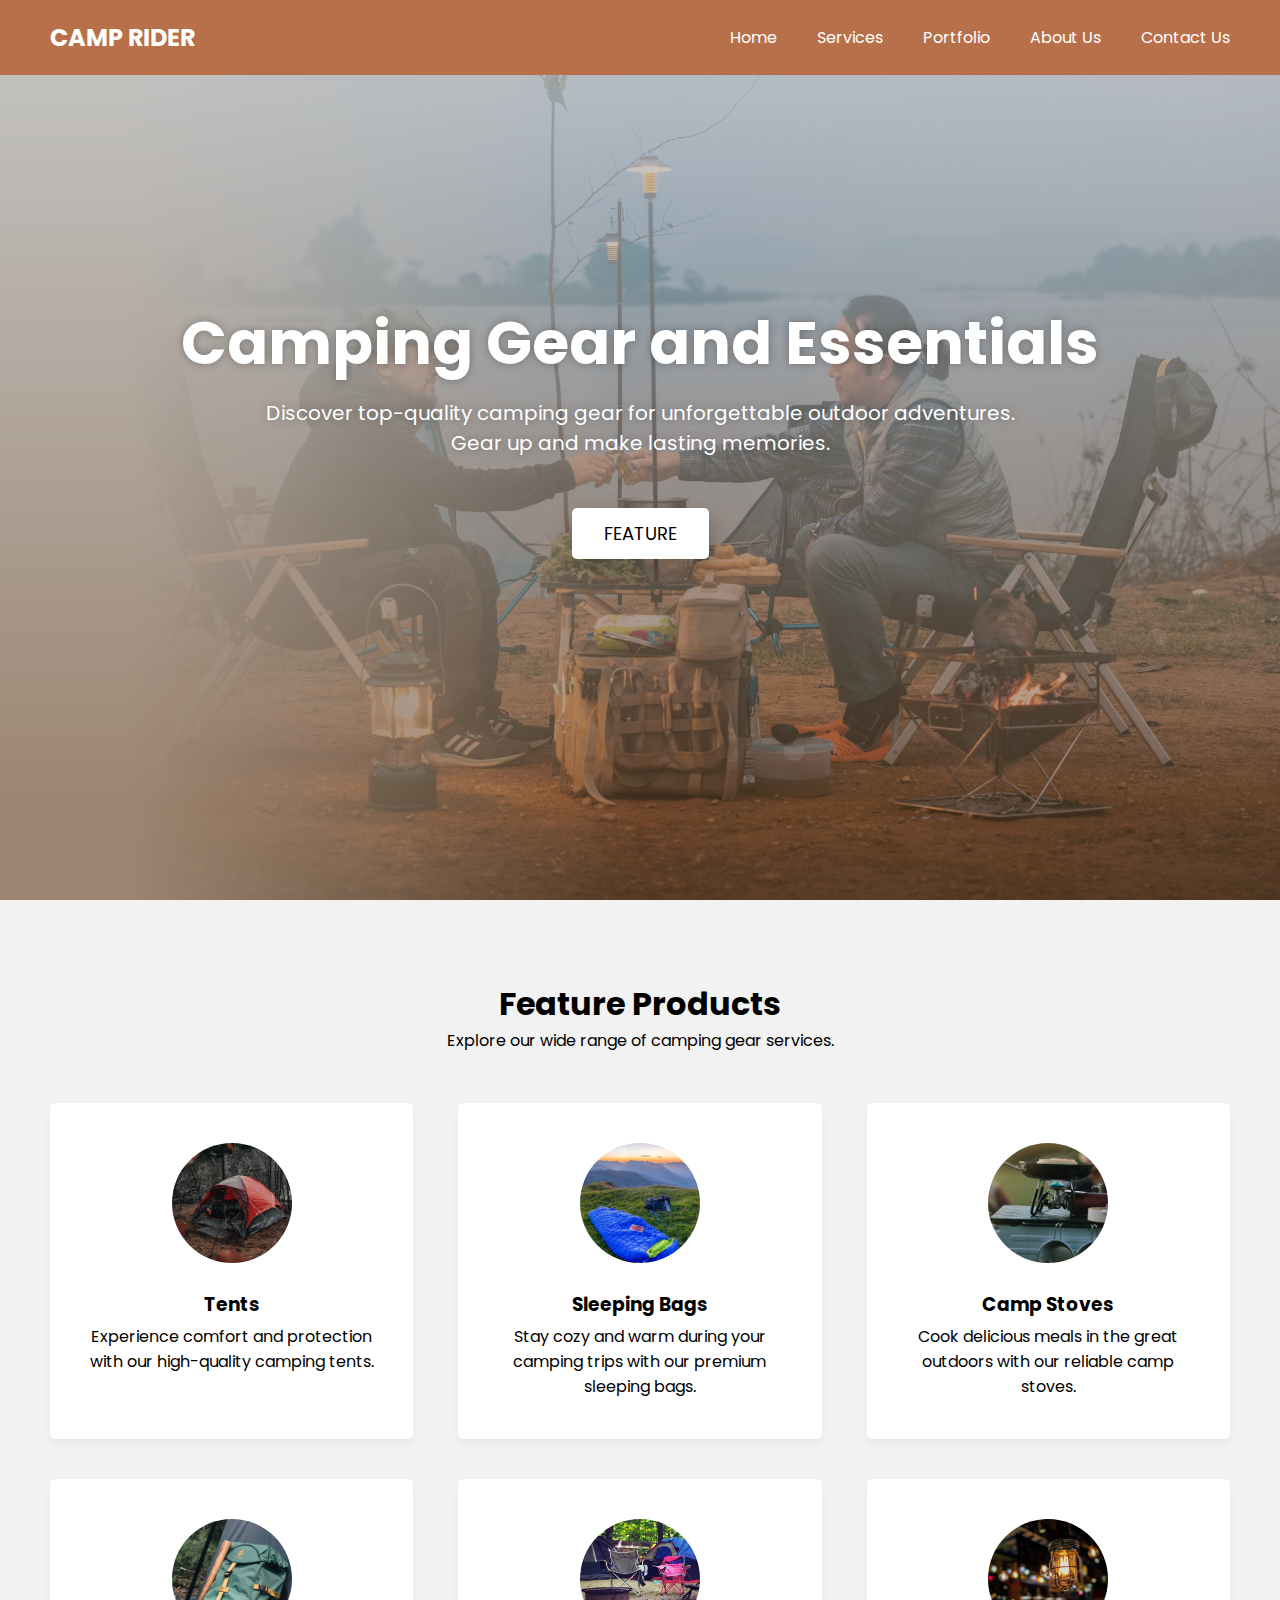
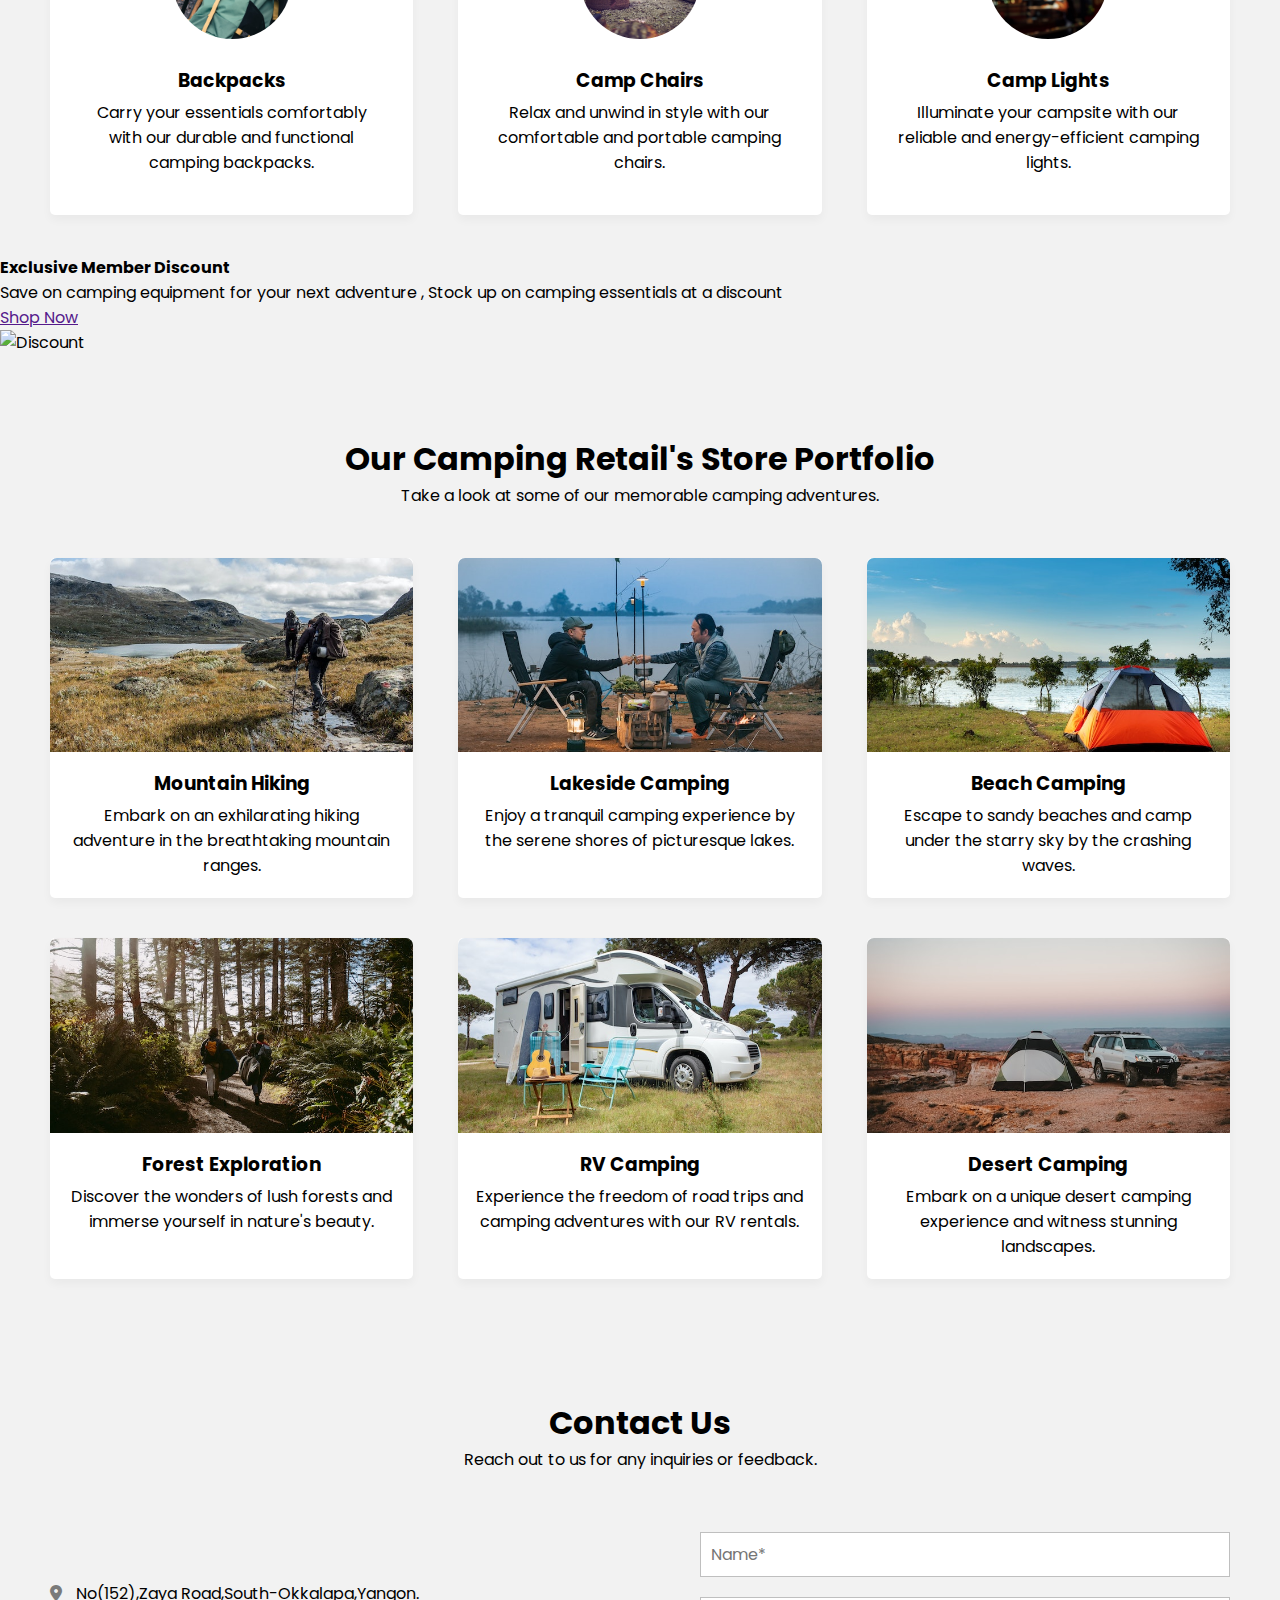
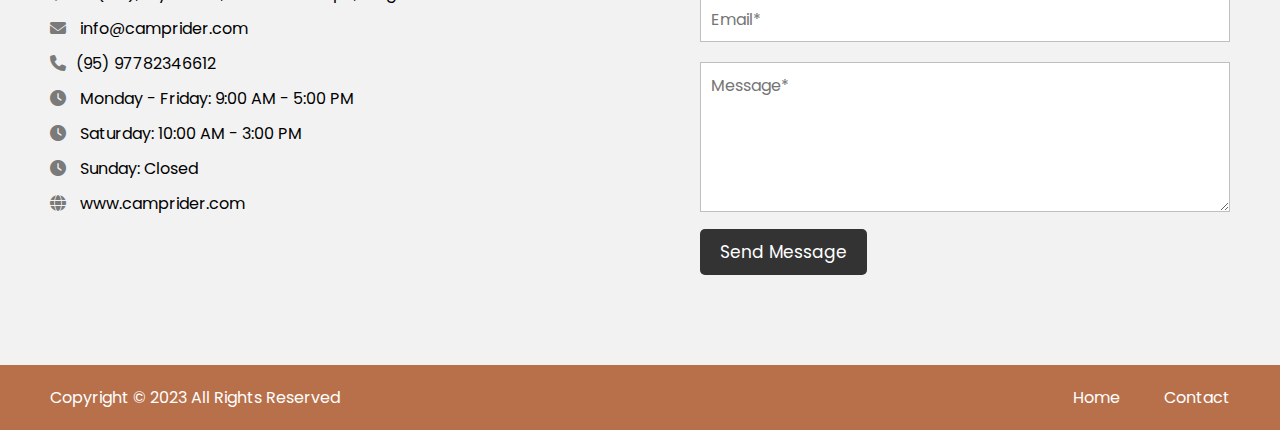
==== index.html @ f4d3d7ab "commit" ====
<!DOCTYPE html>
<html lang="en">
<head>
    <meta charset="UTF-8">
    <title>Camp Rider</title>
    <link rel="stylesheet" href="css/style.css">
    <link rel="stylesheet" href="https://cdnjs.cloudflare.com/ajax/libs/font-awesome/6.3.0/css/all.min.css">
</head>
<body>

<header>
    <nav class="navbar">
        <h2 class="logo"><a href="#">CAMP RIDER</a></h2>
        <input type="checkbox" id="menu-toggler">
        <label for="menu-toggler" id="hamburger-btn">
            <svg xmlns="http://www.w3.org/2000/svg" viewBox="0 0 24 24" fill="white" width="24px" height="24px">
                <path d="M0 0h24v24H0z" fill="none"/>
                <path d="M3 18h18v-2H3v2zm0-5h18V11H3v2zm0-7v2h18V6H3z"/>
            </svg>
        </label>
        <ul class="all-links">
            <li><a href="#home">Home</a></li>
            <li><a href="#services">Services</a></li>
            <li><a href="#portfolio">Portfolio</a></li>
            <li><a href="#about">About Us</a></li>
            <li><a href="#contact">Contact Us</a></li>
        </ul>
    </nav>
</header>

<section class="homepage" id="home">
    <div class="content">
        <div class="text">
            <h1>Camping Gear and Essentials</h1>
            <p>
                Discover top-quality camping gear for unforgettable outdoor adventures. <br> Gear up and make lasting memories.</p>
        </div>
        <a href="#services">Feature</a>
    </div>
</section>

<section class="services" id="services">
    <h2>Feature Products</h2>
    <p>Explore our wide range of camping gear services.</p>
    <ul class="cards">
        <li class="card">
            <img src="assets/tents.jpg" alt="img">
            <h3>Tents</h3>
            <p>Experience comfort and protection with our high-quality camping tents.</p>
        </li>
        <li class="card">
            <img src="assets/bags.jpg" alt="img">
            <h3>Sleeping Bags</h3>
            <p>Stay cozy and warm during your camping trips with our premium sleeping bags.</p>
        </li>
        <li class="card">
            <img src="assets/stoves.jpg" alt="img">
            <h3>Camp Stoves</h3>
            <p>Cook delicious meals in the great outdoors with our reliable camp stoves.</p>
        </li>
        <li class="card">
            <img src="assets/backpacks.jpg" alt="img">
            <h3>Backpacks</h3>
            <p>Carry your essentials comfortably with our durable and functional camping backpacks.</p>
        </li>
        <li class="card">
            <img src="assets/chair.jpg" alt="img">
            <h3>Camp Chairs</h3>
            <p>Relax and unwind in style with our comfortable and portable camping chairs.</p>
        </li>
        <li class="card">
            <img src="assets/light.jpg" alt="img">
            <h3>Camp Lights</h3>
            <p>Illuminate your campsite with our reliable and energy-efficient camping lights.</p>
        </li>
    </ul>
</section>

<div class="container com">
    <div class="component res-row">
        <div class="component-content col-lg-6">
            <h4>Exclusive <span class="greenhighlight">Member Discount</span> </h4>
            <p>Save on camping equipment for your next adventure , Stock up on camping essentials at a discount</p>
            <div>
                <a class="button-component-content" href="">Shop Now</a>
            </div>

        </div>
        <div class="img_component col-lg-6">
            <img src="#" alt="Discount">
        </div>
    </div>
</div>


<section class="portfolio" id="portfolio">
    <h2>Our Camping Retail's Store Portfolio</h2>
    <p>Take a look at some of our memorable camping adventures.</p>
    <ul class="cards">
        <li class="card">
            <img src="assets/camping-1.jpg" alt="img">
            <h3>Mountain Hiking</h3>
            <p>Embark on an exhilarating hiking adventure in the breathtaking mountain ranges.</p>
        </li>
        <li class="card">
            <img src="assets/camping-2.jpg" alt="img">
            <h3>Lakeside Camping</h3>
            <p>Enjoy a tranquil camping experience by the serene shores of picturesque lakes.</p>
        </li>
        <li class="card">
            <img src="assets/camping-3.jpg" alt="img">
            <h3>Beach Camping</h3>
            <p>Escape to sandy beaches and camp under the starry sky by the crashing waves.</p>
        </li>
        <li class="card">
            <img src="assets/camping-4.jpg" alt="img">
            <h3>Forest Exploration</h3>
            <p>Discover the wonders of lush forests and immerse yourself in nature's beauty.</p>
        </li>
        <li class="card">
            <img src="assets/camping-5.jpg" alt="img">
            <h3>RV Camping</h3>
            <p>Experience the freedom of road trips and camping adventures with our RV rentals.</p>
        </li>
        <li class="card">
            <img src="assets/camping-6.jpg" alt="img">
            <h3>Desert Camping</h3>
            <p>Embark on a unique desert camping experience and witness stunning landscapes.</p>
        </li>
    </ul>
</section>



<section class="contact" id="contact">
    <h2>Contact Us</h2>
    <p>Reach out to us for any inquiries or feedback.</p>
    <div class="row">
        <div class="col information">
            <div class="contact-details">
                <p><i class="fas fa-map-marker-alt"></i> No(152),Zaya Road,South-Okkalapa,Yangon.</p>
                <p><i class="fas fa-envelope"></i> info@camprider.com</p>
                <p><i class="fas fa-phone"></i>(95) 97782346612</p>
                <p><i class="fas fa-clock"></i> Monday - Friday: 9:00 AM - 5:00 PM</p>
                <p><i class="fas fa-clock"></i> Saturday: 10:00 AM - 3:00 PM</p>
                <p><i class="fas fa-clock"></i> Sunday: Closed</p>
                <p><i class="fas fa-globe"></i> www.camprider.com</p>
            </div>
        </div>
        <div class="col form">
            <form>
                <input type="text" placeholder="Name*" required>
                <input type="email" placeholder="Email*" required>
                <textarea placeholder="Message*" required></textarea>
                <button id="submit" type="submit">Send Message</button>
            </form>
        </div>
    </div>
</section>

<footer>
    <div>
        <span>Copyright © 2023 All Rights Reserved</span>
        <span class="link">
            <a href="#">Home</a>
            <a href="#contact">Contact</a>
        </span>
    </div>
</footer>

</body>
</html>
---- css/style.css ----
@import url("https://fonts.googleapis.com/css2?family=Poppins:wght@200;300;400;500;600;700&display=swap");

* {
    margin: 0;
    padding: 0;
    box-sizing: border-box;
    font-family: "Poppins", sans-serif;
}

html {
    scroll-behavior: smooth;
}

body {
    background: #f2f2f2;
}

header {
    position: fixed;
    top: 0;
    left: 0;
    z-index: 5;
    width: 100%;
    display: flex;
    justify-content: center;
    background: #B8704A;
}

.navbar {
    display: flex;
    padding: 0 10px;
    max-width: 1200px;
    width: 100%;
    align-items: center;
    justify-content: space-between;
}

.navbar input#menu-toggler {
    display: none;
}

.navbar #hamburger-btn {
    cursor: pointer;
    display: none;
}

.navbar .all-links {
    display: flex;
    align-items: center;
}

.navbar .all-links li {
    position: relative;
    list-style: none;
}

.navbar .logo a {
    display: flex;
    align-items: center;
    margin-left: 0;
}

header a, footer a {
    margin-left: 40px;
    text-decoration: none;
    color: rgb(255, 255, 255);
    height: 100%;
    padding: 20px 0;
    display: inline-block;
}

header a:hover, footer a:hover {
    color: rgb(255, 255, 255);
}

.homepage {
    height: 100vh;
    width: 100%;
    position: relative;
    background-image:
            linear-gradient(to bottom, rgba(255, 255, 255, 0.7) 10%, rgba(175, 109, 60, 0.4) 90%),
            linear-gradient(to left, rgba(255, 255, 255, 0) 50%,  rgb(209, 205, 196) 90%),
            url('/assets/home-bg.jpg');
    background-size: cover;
    background-position: center;
    animation: clipPath 4s forwards;
    transition: all 1s ease-in;
}

.homepage::before {
    content: "";
    position: absolute;
    left: 0;
    top: 0;
    height: 100%;
    width: 100%;
    background: rgba(0, 0, 0, 0.2);
}

.homepage .content {
    display: flex;
    height: 85%;
    z-index: 3;
    align-items: center;
    justify-content: center;
    flex-direction: column;
}

.homepage .content h1 {
    font-size: 60px;
    font-weight: 700;
    margin-bottom: 10px;
}

.homepage .content .text {
    margin-bottom: 50px;
    color: #fff;
    font-size: 20px;
    text-align: center;
    text-shadow: 0px 0px 10px rgba(0, 0, 0, 0.3);
}

.content a {
    color: #000;
    display: block;
    text-transform: uppercase;
    font-size: 18px;
    margin: 0 10px;
    padding: 10px 30px;
    border-radius: 5px;
    background: #fff;
    border: 2px solid #fff;
    transition: 0.4s ease;
    box-shadow: 0 10px 20px rgba(0, 0, 0, 0.3);
    text-decoration: none;
}

.content a:hover {
    color: #fff;
    background: rgba(255,255,255,0.3);
}


.newArrival{
    background: #ffffff;
    padding: 50px 0;
    border-top: 30px solid #B8704A;
    border-bottom: 30px solid #B8704A;
}


section {
    display: flex;
    align-items: center;
    flex-direction: column;
    padding: 80px 0 0;
}

section h2 {
    font-size: 2rem;
}

section > p {
    text-align: center;
}

section .cards {
    display: flex;
    flex-wrap: wrap;
    max-width: 1200px;
    margin-top: 50px;
    padding: 0 10px;
    justify-content: space-between;
}



section .cards .card {
    background: #fff;
    padding: 40px 15px;
    list-style: none;
    border-radius: 5px;
    box-shadow: 0px 5px 10px rgba(0, 0, 0, 0.04);
    margin-bottom: 40px;
    width: calc(100% / 3 - 30px);
    text-align: center;
}

.portfolio .cards .card {
    padding: 0 0 20px;
}

.services .card img {
    width: 120px;
    height: 120px;
    margin-bottom: 20px;
    border-radius: 100%;
    object-fit: cover;
}

.portfolio .card img {
    width: 100%;
    padding-bottom: 10px;
    aspect-ratio: 16 / 9;
    object-fit: cover;
    border-radius: 7px;
}

.cards .card p {
    padding: 0 15px;
    margin-top: 5px;
}

.about .row {
    padding: 0 10px;
}

.contact .row {
    margin: 60px 0 90px;
    display: flex;
    max-width: 1200px;
    width: 100%;
    align-items: center;
    justify-content: space-between;
}

.contact .row .col {
    padding: 0 10px;
    width: calc(100% / 2 - 50px);
}

.contact .col p {
    margin-bottom: 10px;
}

.contact .col p i {
    color: #7a7a7a;
    margin-right: 10px;
}

.contact form input {
    height: 45px;
    margin-bottom: 20px;
    padding: 10px;
    width: 100%;
    font-size: 16px;
    outline: none;
    border: 1px solid #bfbfbf;
}

.contact form textarea {
    padding: 10px;
    width: 100%;
    font-size: 16px;
    height: 150px;
    outline: none;
    resize: vertical;
    border: 1px solid #bfbfbf;
}

.contact form button {
    margin-top: 10px;
    padding: 10px 20px;
    font-size: 17px;
    color: #fff;
    border: none;
    cursor: pointer;
    border-radius: 5px;
    background: #333;
    transition: 0.2s ease;
}

.contact form button:hover {
    background: #525252;
}

footer {
    width: 100%;
    display: flex;
    justify-content: center;
    background: #B8704A;
    padding: 20px 0;
}

footer div {
    padding: 0 10px;
    max-width: 1200px;
    width: 100%;
    display: flex;
    justify-content: space-between;
}

footer span {
    color: #fff;
}

footer a {
    padding: 0;
}

@media screen and (max-width: 860px) {
    .navbar .all-links {
        position: fixed;
        left: -100%;
        width: 300px;
        display: block;
        height: 100vh;
        top: 75px;
        background: #333;
        transition: left 0.3s ease;
    }

    .navbar #menu-toggler:checked~.all-links {
        left: 0;
    }

    .navbar .all-links li {
        font-size: 18px;
    }

    .navbar #hamburger-btn {
        display: block;
    }

    section > p {
        text-align: center;
    }

    section .cards .card {
        width: calc(100% / 2 - 15px);
        margin-bottom: 30px;
    }

    .homepage .content h1 {
        font-size: 40px;
        font-weight: 700;
        margin-bottom: 10px;
    }

    .homepage .content .text {
        font-size: 17px;
    }

    .content a {
        font-size: 17px;
        padding: 9px 20px;
    }

    .contact .row {
        flex-direction: column;
    }

    .contact .row .col {
        width: 100%;
    }

    .contact .row .col:last-child {
        margin-top: 40px;
    }

    footer a {
        height: 0;
    }
}

@media screen and (max-width: 560px) {
    section .cards .card {
        width: 100%;
        margin-bottom: 30px;
    }
}
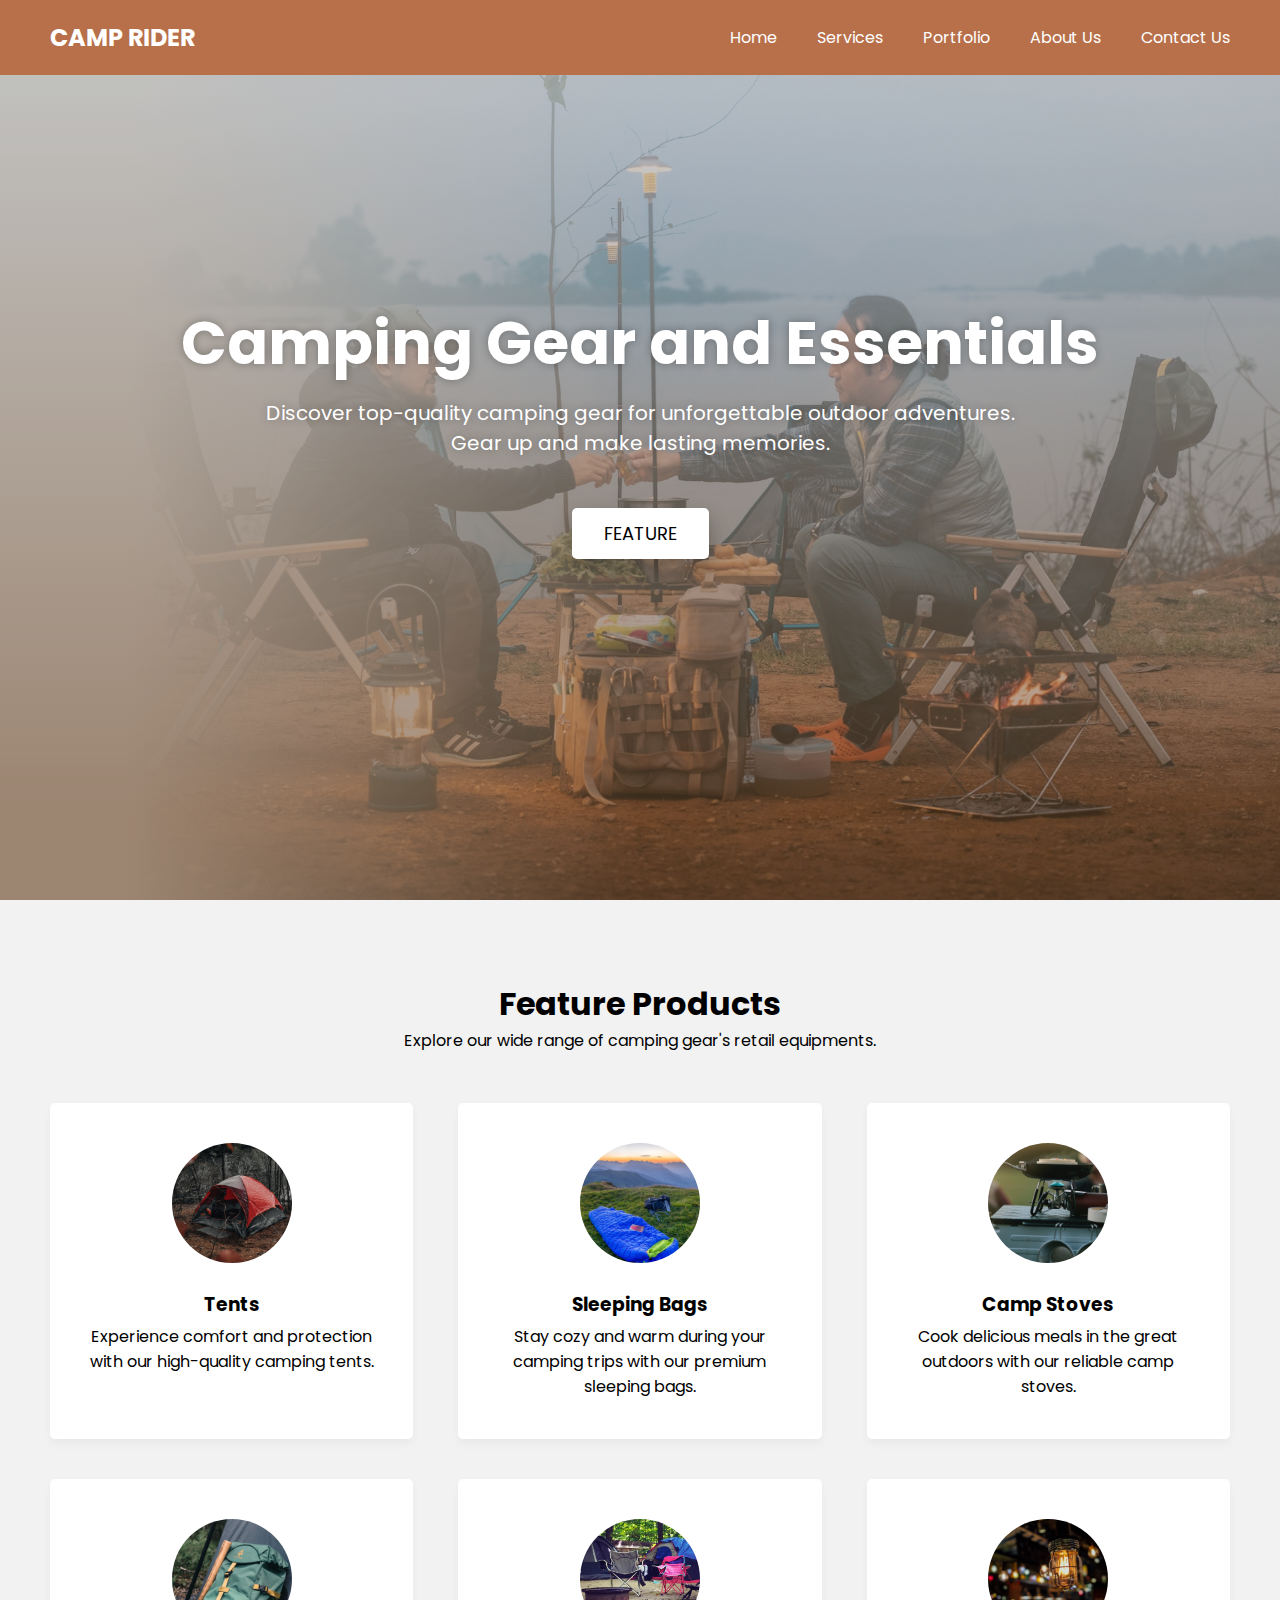
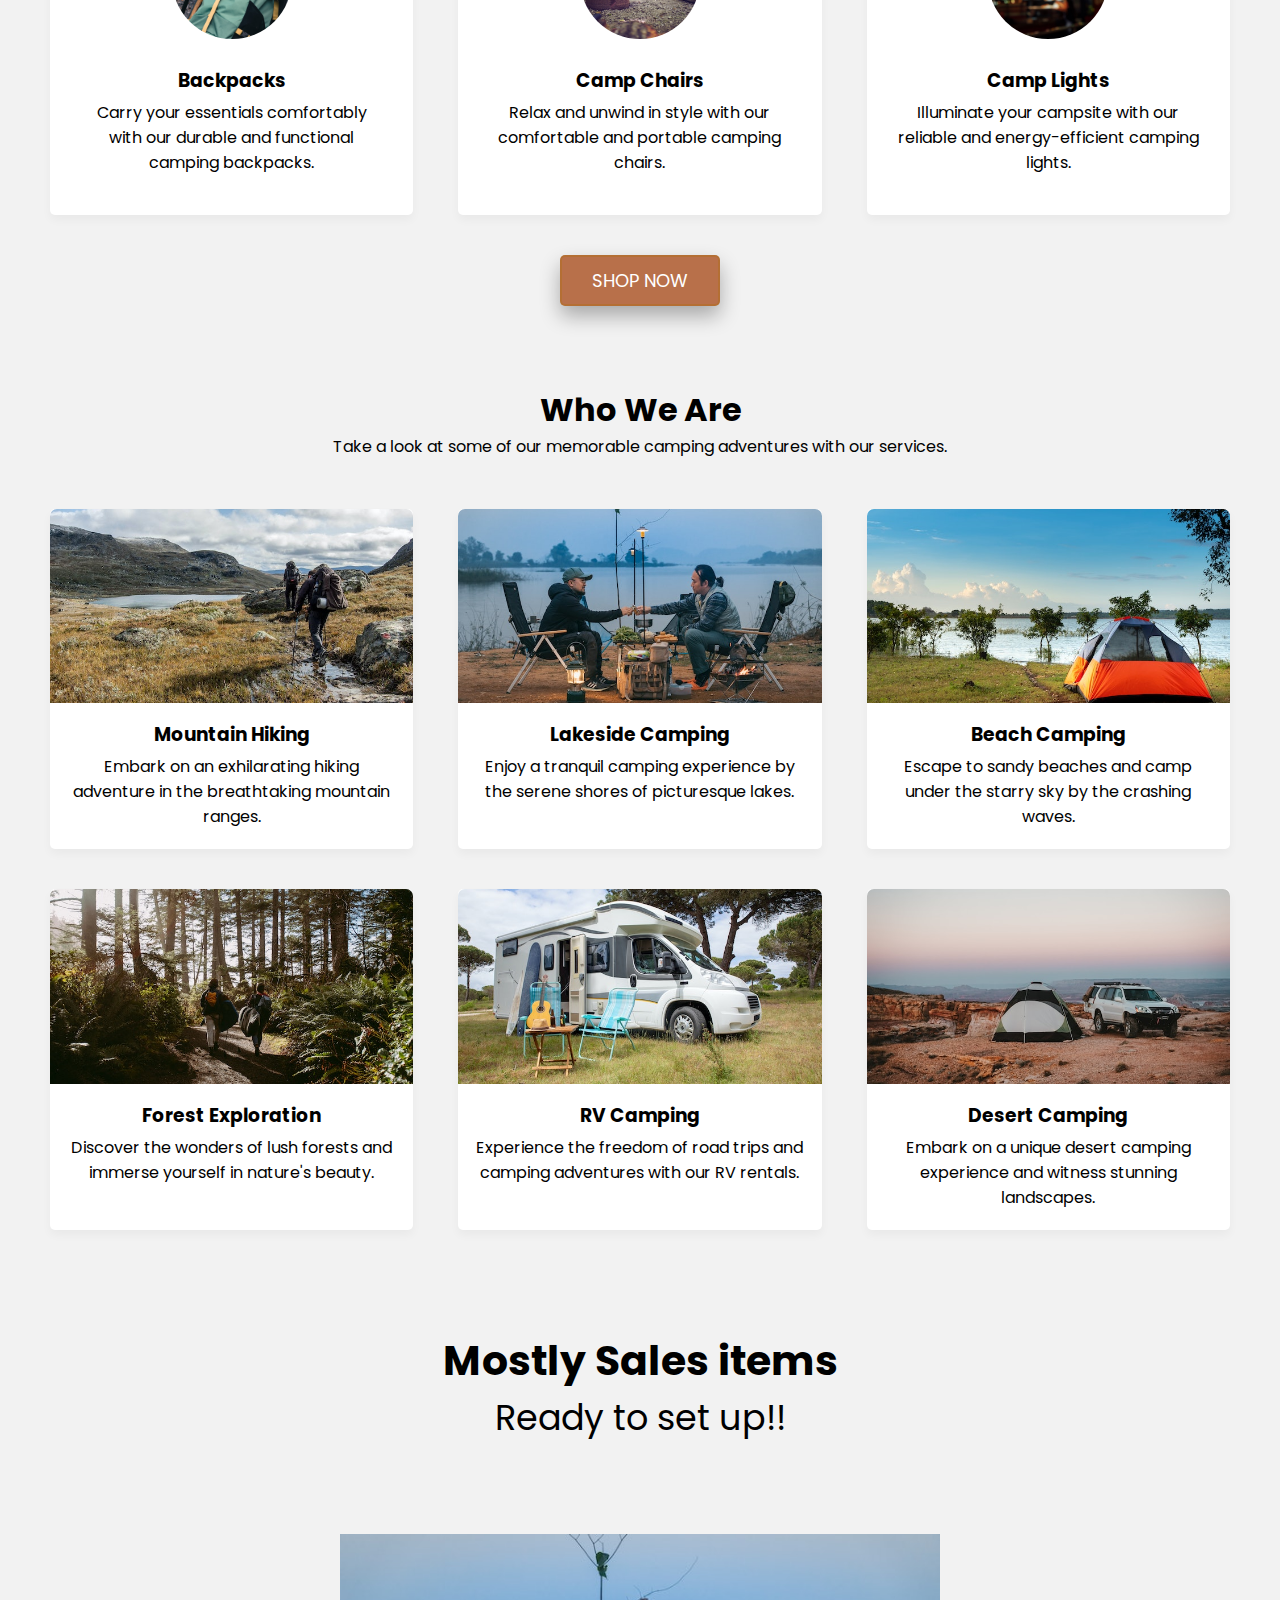
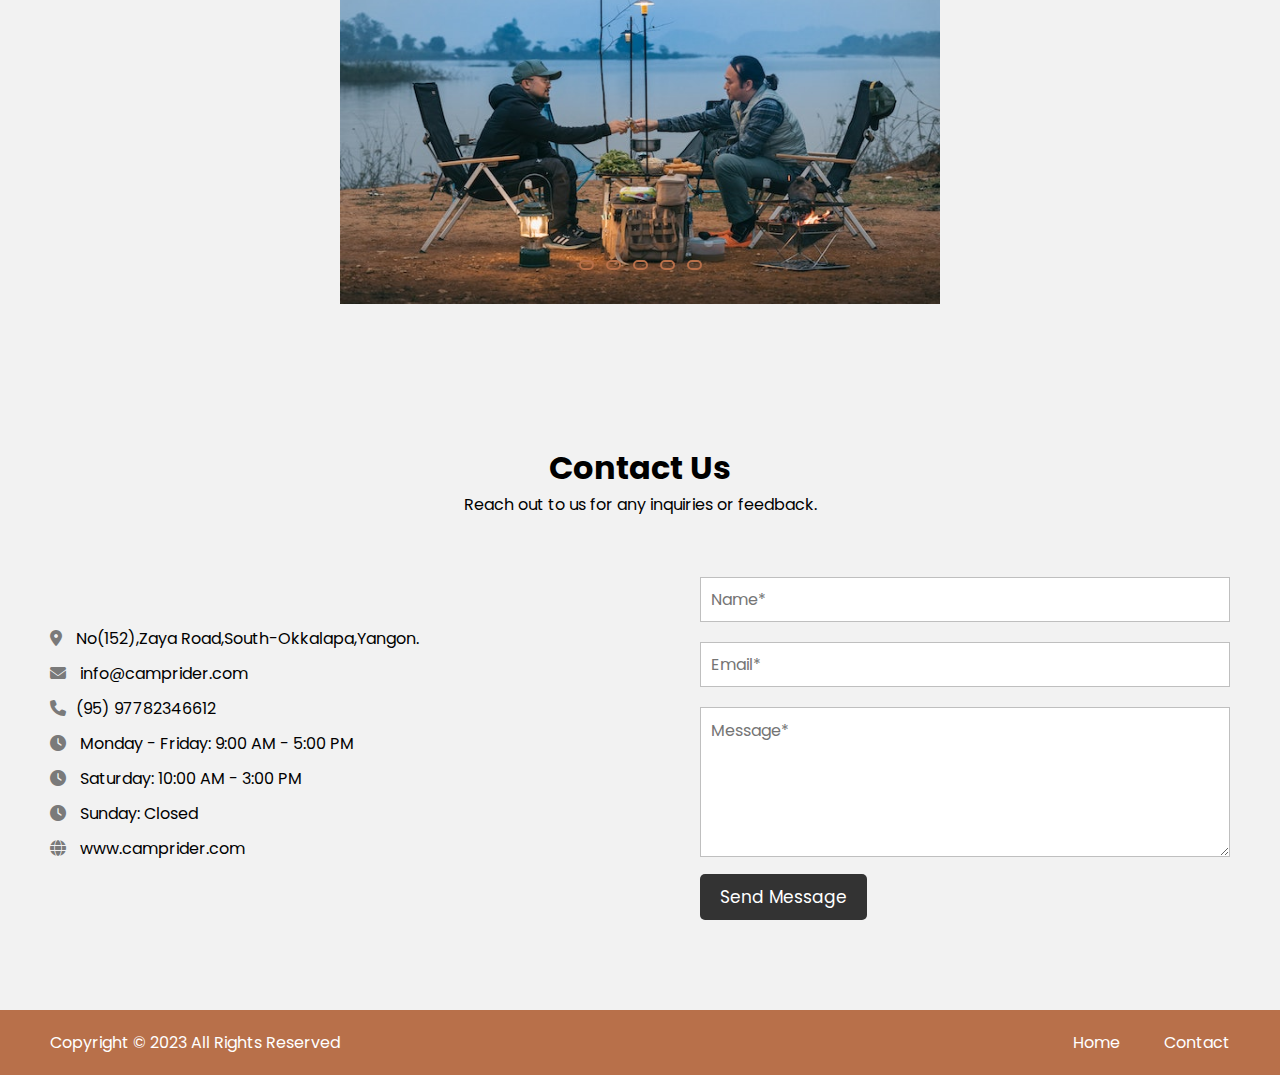
==== commit 5a2e6922: "commit" ====
--- a/index.html
+++ b/index.html
@@ -41,7 +41,7 @@
 
 <section class="services" id="services">
     <h2>Feature Products</h2>
-    <p>Explore our wide range of camping gear services.</p>
+    <p>Explore our wide range of camping gear's retail equipments.</p>
     <ul class="cards">
         <li class="card">
             <img src="assets/tents.jpg" alt="img">
@@ -74,28 +74,17 @@
             <p>Illuminate your campsite with our reliable and energy-efficient camping lights.</p>
         </li>
     </ul>
-</section>
-
-<div class="container com">
-    <div class="component res-row">
-        <div class="component-content col-lg-6">
-            <h4>Exclusive <span class="greenhighlight">Member Discount</span> </h4>
-            <p>Save on camping equipment for your next adventure , Stock up on camping essentials at a discount</p>
-            <div>
-                <a class="button-component-content" href="">Shop Now</a>
-            </div>
-
-        </div>
-        <div class="img_component col-lg-6">
-            <img src="#" alt="Discount">
-        </div>
-    </div>
-</div>
+    <div class="shop_btn" id="shop_btn">
+        <a href="#">Shop now</a>
+    </div>
+
+</section>
+
 
 
 <section class="portfolio" id="portfolio">
-    <h2>Our Camping Retail's Store Portfolio</h2>
-    <p>Take a look at some of our memorable camping adventures.</p>
+    <h2>Who We Are</h2>
+    <p>Take a look at some of our memorable camping adventures with our services.</p>
     <ul class="cards">
         <li class="card">
             <img src="assets/camping-1.jpg" alt="img">
@@ -130,6 +119,45 @@
     </ul>
 </section>
 
+<div class="container_slide">
+    <div class="section3">
+        <h3>Mostly <span>Sales</span> items</h3>
+        <p>Ready to set up!!</p>
+        <div class="slidershow middle">
+            <div class="slides">
+                <input type="radio" name="r" id="r1" checked>
+                <input type="radio" name="r" id="r2">
+                <input type="radio" name="r" id="r3">
+                <input type="radio" name="r" id="r4">
+                <input type="radio" name="r" id="r5">
+                <div class="slide s1">
+                    <img src="./assets/camping-2.jpg" alt="slidershow">
+                </div>
+                <div class="slide">
+                    <img src="./assets/camping-2.jpg" alt="slidershow">
+                </div>
+                <div class="slide">
+                    <img src="./assets/camping-2.jpg" alt="slidershow">
+                </div>
+                <div class="slide">
+                    <img src="./assets/camping-2.jpg" alt="slidershow">
+                </div>
+                <div class="slide">
+                    <img src="./assets/camping-2.jpg" alt="slidershow">
+                </div>
+            </div>
+
+            <div class="navigation">
+                <label for="r1" class="bar"></label>
+                <label for="r2" class="bar"></label>
+                <label for="r3" class="bar"></label>
+                <label for="r4" class="bar"></label>
+                <label for="r5" class="bar"></label>
+            </div>
+        </div>
+    </div>
+
+</div>
 
 
 <section class="contact" id="contact">
@@ -158,6 +186,9 @@
     </div>
 </section>
 
+
+
+
 <footer>
     <div>
         <span>Copyright © 2023 All Rights Reserved</span>
--- a/css/style.css
+++ b/css/style.css
@@ -12,6 +12,7 @@
 }
 
 body {
+
     background: #f2f2f2;
 }
 
@@ -141,12 +142,6 @@
 }
 
 
-.newArrival{
-    background: #ffffff;
-    padding: 50px 0;
-    border-top: 30px solid #B8704A;
-    border-bottom: 30px solid #B8704A;
-}
 
 
 section {
@@ -172,6 +167,27 @@
     padding: 0 10px;
     justify-content: space-between;
 }
+
+
+.services .shop_btn a{
+    color: rgb(255, 255, 255);
+    display: block;
+    text-transform: uppercase;
+    font-size: 18px;
+    margin: 0 10px;
+    padding: 10px 30px;
+    border-radius: 5px;
+    background: #B8704A;
+    border: 2px solid rgba(176, 109, 20, 0.4);
+    transition: 0.4s ease;
+    box-shadow: 0 10px 20px rgba(0, 0, 0, 0.3);
+    text-decoration: none;
+}
+.services .shop_btn a:hover{
+    color: #B8704A;
+    background: rgb(255, 255, 255);
+}
+
 
 
 
@@ -214,6 +230,84 @@
 .about .row {
     padding: 0 10px;
 }
+
+/*
+slide  */
+
+
+.section3{
+    font-size: 35px;
+    text-align: center;
+    margin-top: 60px;
+
+}
+
+
+
+.slidershow{
+    width: 600px;
+    height: 400px;
+    overflow: hidden;
+    margin: 60px auto;
+    padding-top: 30px;
+}
+
+.navigation{
+    display: flex;
+    margin-top: -50px;
+    justify-content: center;
+    align-items: center;
+}
+.bar{
+    width: 15px;
+    height: 10px;
+    border: 2px solid #B8704A;
+    border-radius: 10px;
+    margin: 6px;
+    cursor: pointer;
+    transition: 0.4s;
+}
+.bar:hover{
+    background: #fff;
+}
+
+input[name="r"]{
+    position: absolute;
+    visibility: hidden;
+}
+
+.slides{
+    width: 500%;
+    height: 100%;
+    display: flex;
+}
+
+.slide{
+    width: 20%;
+    transition: 0.6s;
+}
+.slide img{
+    width: 100%;
+    height: 100%;
+}
+
+#r1:checked ~ .s1{
+    margin-left: 0;
+}
+#r2:checked ~ .s1{
+    margin-left: -20%;
+}
+#r3:checked ~ .s1{
+    margin-left: -40%;
+}
+#r4:checked ~ .s1{
+    margin-left: -60%;
+}
+#r5:checked ~ .s1{
+    margin-left: -80%;
+}
+
+/*slide show end*/
 
 .contact .row {
     margin: 60px 0 90px;
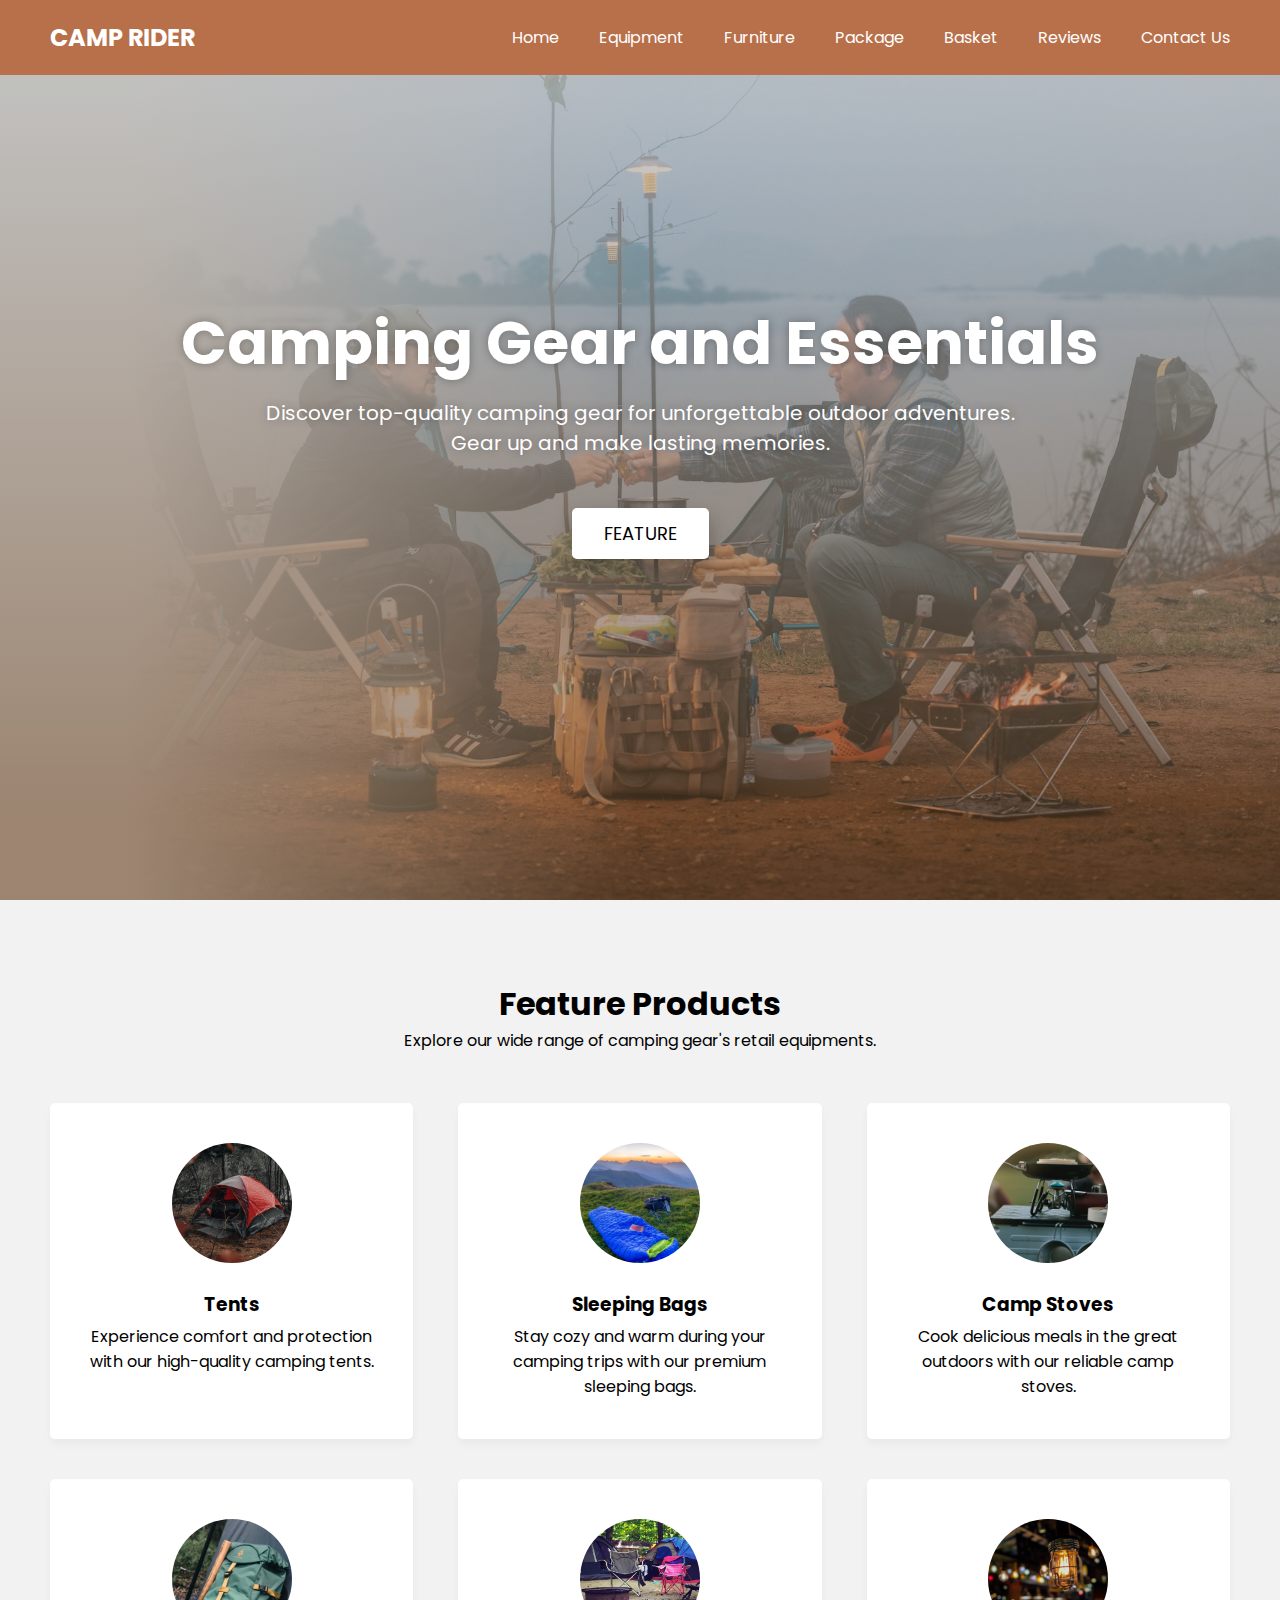
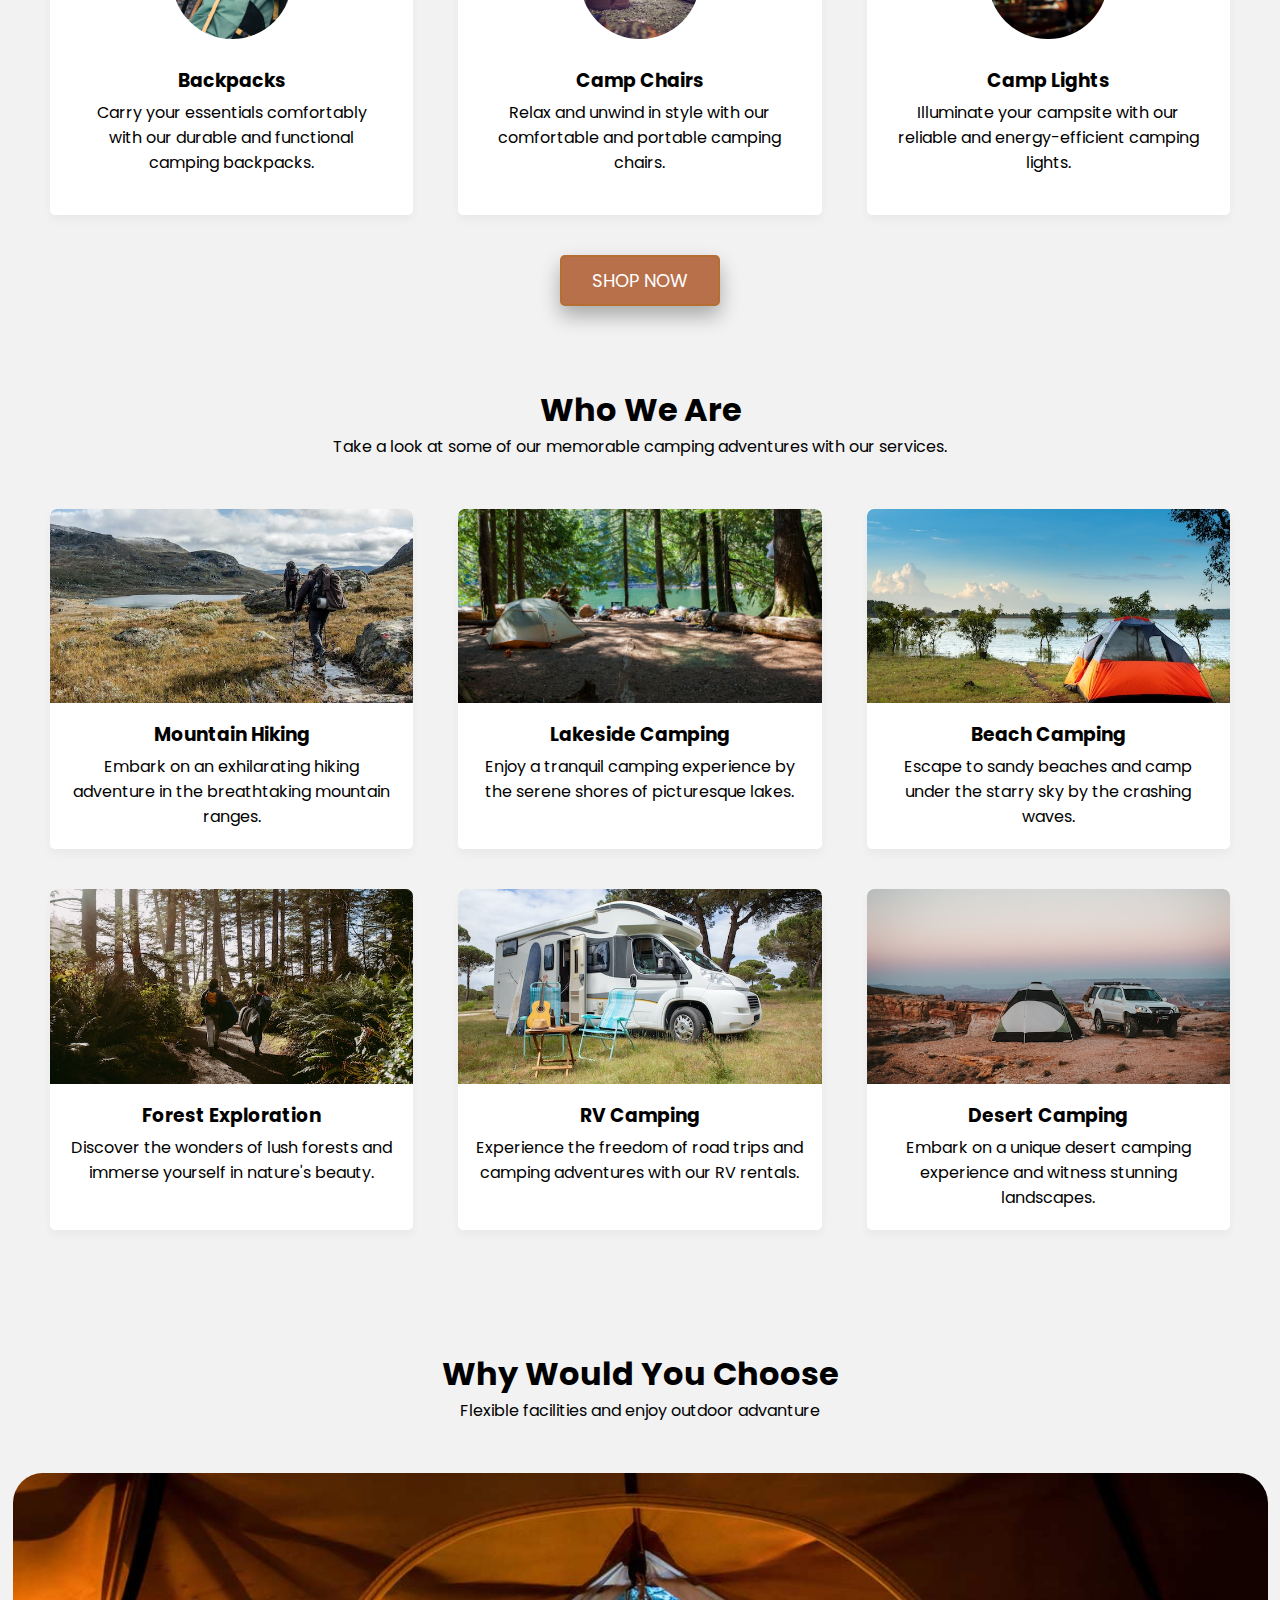
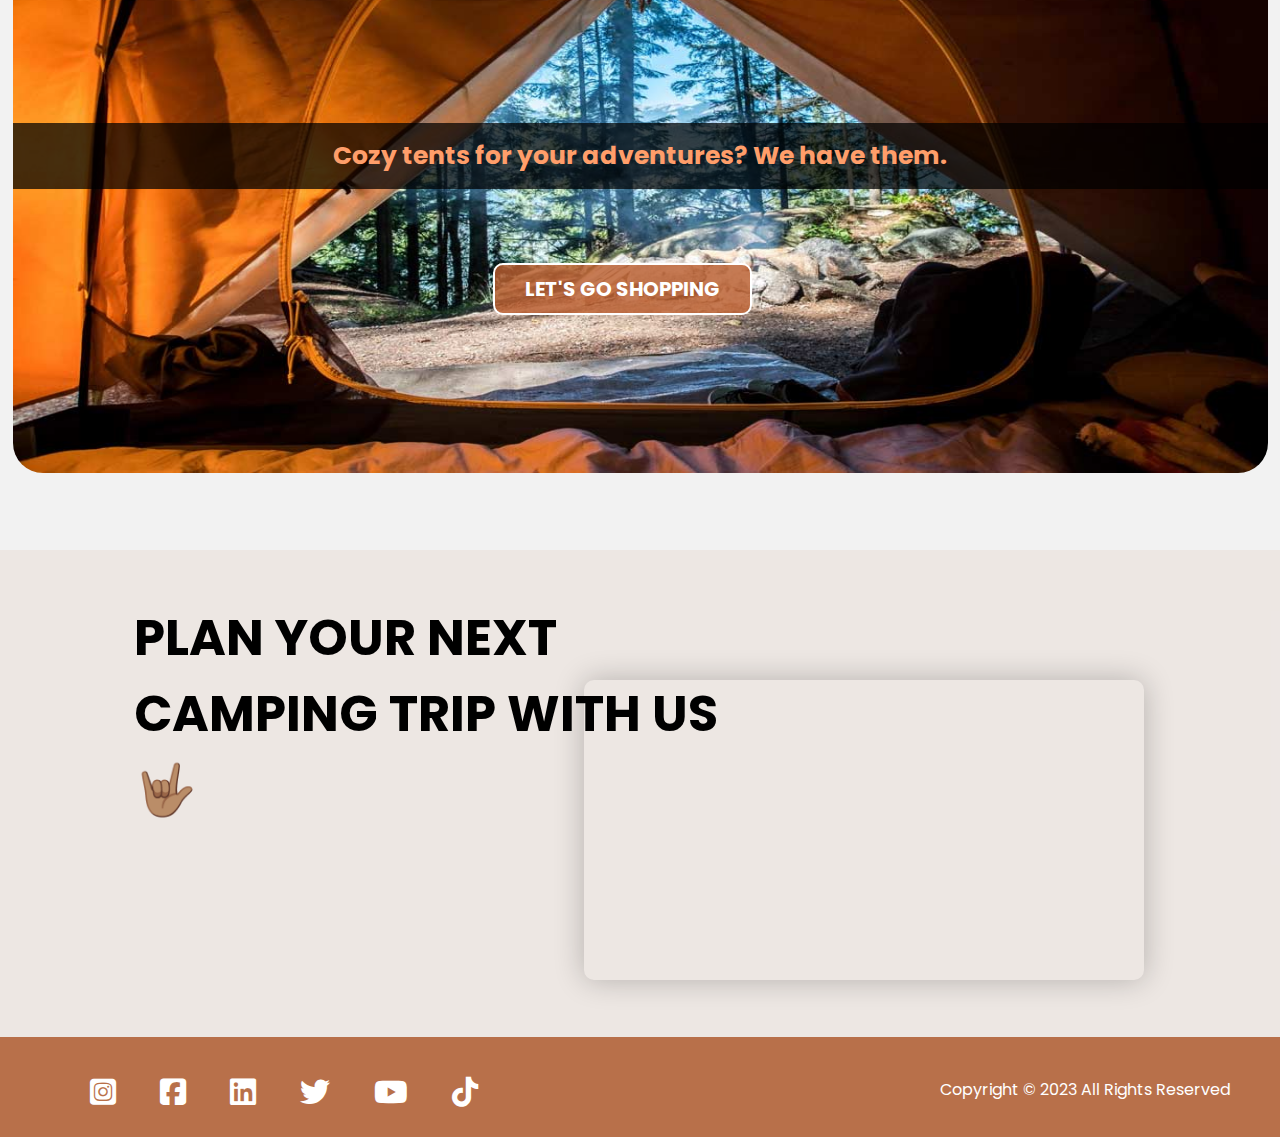
==== commit 5b1e1f75: "commit to has" ====
--- a/index.html
+++ b/index.html
@@ -10,7 +10,7 @@
 
 <header>
     <nav class="navbar">
-        <h2 class="logo"><a href="#">CAMP RIDER</a></h2>
+        <h2 class="logo"><a href="#home">CAMP RIDER</a></h2>
         <input type="checkbox" id="menu-toggler">
         <label for="menu-toggler" id="hamburger-btn">
             <svg xmlns="http://www.w3.org/2000/svg" viewBox="0 0 24 24" fill="white" width="24px" height="24px">
@@ -20,10 +20,12 @@
         </label>
         <ul class="all-links">
             <li><a href="#home">Home</a></li>
-            <li><a href="#services">Services</a></li>
-            <li><a href="#portfolio">Portfolio</a></li>
-            <li><a href="#about">About Us</a></li>
-            <li><a href="#contact">Contact Us</a></li>
+            <li><a href="#home">Equipment</a></li>
+            <li><a href="#home">Furniture</a></li>
+            <li><a href="#home">Package</a></li>
+            <li><a href="#home">Basket</a></li>
+            <li><a href="#home">Reviews</a></li>
+            <li><a href="#home">Contact Us</a></li>
         </ul>
     </nav>
 </header>
@@ -92,7 +94,7 @@
             <p>Embark on an exhilarating hiking adventure in the breathtaking mountain ranges.</p>
         </li>
         <li class="card">
-            <img src="assets/camping-2.jpg" alt="img">
+            <img src="assets/lakeside.jpg" alt="img">
             <h3>Lakeside Camping</h3>
             <p>Enjoy a tranquil camping experience by the serene shores of picturesque lakes.</p>
         </li>
@@ -119,85 +121,95 @@
     </ul>
 </section>
 
-<div class="container_slide">
-    <div class="section3">
-        <h3>Mostly <span>Sales</span> items</h3>
-        <p>Ready to set up!!</p>
-        <div class="slidershow middle">
-            <div class="slides">
-                <input type="radio" name="r" id="r1" checked>
-                <input type="radio" name="r" id="r2">
-                <input type="radio" name="r" id="r3">
-                <input type="radio" name="r" id="r4">
-                <input type="radio" name="r" id="r5">
-                <div class="slide s1">
-                    <img src="./assets/camping-2.jpg" alt="slidershow">
-                </div>
-                <div class="slide">
-                    <img src="./assets/camping-2.jpg" alt="slidershow">
-                </div>
-                <div class="slide">
-                    <img src="./assets/camping-2.jpg" alt="slidershow">
-                </div>
-                <div class="slide">
-                    <img src="./assets/camping-2.jpg" alt="slidershow">
-                </div>
-                <div class="slide">
-                    <img src="./assets/camping-2.jpg" alt="slidershow">
-                </div>
-            </div>
-
-            <div class="navigation">
-                <label for="r1" class="bar"></label>
-                <label for="r2" class="bar"></label>
-                <label for="r3" class="bar"></label>
-                <label for="r4" class="bar"></label>
-                <label for="r5" class="bar"></label>
-            </div>
-        </div>
-    </div>
-
-</div>
-
-
-<section class="contact" id="contact">
-    <h2>Contact Us</h2>
-    <p>Reach out to us for any inquiries or feedback.</p>
-    <div class="row">
-        <div class="col information">
-            <div class="contact-details">
-                <p><i class="fas fa-map-marker-alt"></i> No(152),Zaya Road,South-Okkalapa,Yangon.</p>
-                <p><i class="fas fa-envelope"></i> info@camprider.com</p>
-                <p><i class="fas fa-phone"></i>(95) 97782346612</p>
-                <p><i class="fas fa-clock"></i> Monday - Friday: 9:00 AM - 5:00 PM</p>
-                <p><i class="fas fa-clock"></i> Saturday: 10:00 AM - 3:00 PM</p>
-                <p><i class="fas fa-clock"></i> Sunday: Closed</p>
-                <p><i class="fas fa-globe"></i> www.camprider.com</p>
-            </div>
-        </div>
-        <div class="col form">
-            <form>
-                <input type="text" placeholder="Name*" required>
-                <input type="email" placeholder="Email*" required>
-                <textarea placeholder="Message*" required></textarea>
-                <button id="submit" type="submit">Send Message</button>
-            </form>
-        </div>
-    </div>
-</section>
-
-
-
-
+<section>
+    <h2>Why Would You Choose</h2>
+    <p>Flexible facilities and enjoy outdoor advanture</p>
+    <div class="slideshow">
+        <div class="slides">
+            <img src="assets/slideshow4.jpg" alt="slide1_tent">
+            <div class="textsl">Cozy tents for your adventures? We have them.</div>
+            <div>
+                <a href="equipment.html">Let's go Shopping</a>
+            </div>
+        </div>
+
+        <div class="slides">
+            <img src="assets/slideshow3.jpg" alt="slide2_stove">
+            <div class="textsl">Reliable stoves to prep warm and delicious meals? We have them.</div>
+            <div>
+                <a href="equipment.html">Let's go Shopping</a>
+            </div>
+        </div>
+
+        <div class="slides">
+            <img src="assets/slideshow2.jpeg" alt="slide3_chair">
+            <div class="textsl">Strong and Comfy chairs for you and your mates to sit back, relax and enjoy nature? We have them</div>
+            <div>
+                <a href="equipment.html">Let's go Shopping</a>
+            </div>
+        </div>
+
+        <div class="slides">
+            <img src="assets/slideshow1.jpg" alt="slide1_equip">
+            <div class="textsl">Everything you need to start going out camping? We have them</div>
+            <div>
+                <a href="equipment.html">Let's go Shopping</a>
+            </div>
+        </div>
+
+
+    </div>
+</section>
+
+<section class="vid">
+    <div class="plan">
+        <h3>Plan your next camping trip with us🤟🏽</h3>
+    </div>
+    <div class="ytvid">
+        <iframe width="560" height="315" src="https://www.youtube.com/embed/y0wXQ5EdW_0" title="YouTube video player" frameborder="0" allow="accelerometer; autoplay; clipboard-write; encrypted-media; gyroscope; picture-in-picture; web-share" allowfullscreen></iframe>
+    </div>
+</section>
+
+
+
+
+<!--footer-->
 <footer>
     <div>
-        <span>Copyright © 2023 All Rights Reserved</span>
+
         <span class="link">
-            <a href="#">Home</a>
-            <a href="#contact">Contact</a>
+            <a href="#"><i class="fa-brands fa-square-instagram"></i></a>
+            <a href="#"><i class="fa-brands fa-square-facebook"></i></a>
+            <a href="#"><i class="fa-brands fa-linkedin"></i></a>
+            <a href="#"><i class="fa-brands fa-twitter"></i></a>
+            <a href="#"><i class="fa-brands fa-youtube"></i></a>
+            <a href="#"><i class="fa-brands fa-tiktok"></i></a>
         </span>
+        <br>
+        <span class="copyRight">Copyright © 2023 All Rights Reserved</span>
     </div>
 </footer>
 
+
+
+
+
+<!--for slide show script-->
+<script>
+    let slideIndex = 0;
+    showSlides();
+    function showSlides(){
+        let i;
+        let slides = document.getElementsByClassName("slides");
+
+        for(i=0; i<slides.length; i++){
+            slides[i].style.display = "none";
+        } slideIndex ++;
+        if(slideIndex > slides.length){slideIndex = 1}
+        slides[slideIndex-1].style.display = "block";
+        setTimeout(showSlides, 4000);
+    }
+</script>
+<!--end for slide show script-->
 </body>
 </html>--- a/css/style.css
+++ b/css/style.css
@@ -231,142 +231,103 @@
     padding: 0 10px;
 }
 
-/*
-slide  */
-
-
-.section3{
-    font-size: 35px;
+/* slideshow */
+.slideshow{
+    max-width: 1255px;
+    position: relative;
+    margin: auto;
+    margin-top: 50px;
+}
+
+.slides img{
+    width: 1255px;
+    height: 600px;
+    border-radius: 30px;
+}
+
+.slides{
+    display: none;
+
+}
+
+.textsl{
+    width: 100%;
     text-align: center;
-    margin-top: 60px;
-
-}
-
-
-
-.slidershow{
+    color: #ff9e6a;
+    font-size: 25px;
+    padding: 14px 18px;
+    position: absolute;
+    top: 250px;
+    font-weight: bold;
+    background-color: rgba(0, 0, 0, 0.725);
+}
+
+.slides div a {
+    position: absolute;
+    cursor: pointer;
+    top: 390px;
+    margin-left: 480px;
+    text-decoration: none;
+    text-transform: uppercase;
+    font-weight: bold;
+    color: white;
+    font-size: 20px;
+    padding: 9px 30px;
+    background-color: rgba(185, 94, 47, 0.82);
+    border: 2px solid #ffffff;
+    border-radius: 10px;
+    transition: all 0.25s ease-in-out;
+}
+
+.slides div a:hover {
+    transform: scale(1.125);
+    text-shadow: 0  0 10px white;
+    border: 2px solid white;
+    border-radius: 10px;
+    background-color: rgba(225, 124, 59, 0.82);
+    box-shadow: 0 0 10px #eae3e3, 0 0 10px #f3ede7, 0 0 10px #ffffff;
+}
+
+
+
+/* Youtube Vid */
+
+.vid{
+    margin-bottom: 0px;
+    margin-top: 70px;
+    background-color: #b8714a16;
+    padding: 50px;
+}
+
+
+.vid .plan{
     width: 600px;
-    height: 400px;
-    overflow: hidden;
-    margin: 60px auto;
-    padding-top: 30px;
-}
-
-.navigation{
-    display: flex;
-    margin-top: -50px;
-    justify-content: center;
-    align-items: center;
-}
-.bar{
-    width: 15px;
-    height: 10px;
-    border: 2px solid #B8704A;
+    display: flex;
+    margin-left: -35%;
+
+}
+
+.vid .plan h3{
+    font-size: 50px;
+    text-transform: uppercase;
+    width: 100%;
+}
+
+.vid .ytvid{
+    float: right;
+    margin-right: -38%;
+    margin-top: -12.5%;
+}
+
+.vid .ytvid iframe{
+    height: 300px;
     border-radius: 10px;
-    margin: 6px;
-    cursor: pointer;
-    transition: 0.4s;
-}
-.bar:hover{
-    background: #fff;
-}
-
-input[name="r"]{
-    position: absolute;
-    visibility: hidden;
-}
-
-.slides{
-    width: 500%;
-    height: 100%;
-    display: flex;
-}
-
-.slide{
-    width: 20%;
-    transition: 0.6s;
-}
-.slide img{
-    width: 100%;
-    height: 100%;
-}
-
-#r1:checked ~ .s1{
-    margin-left: 0;
-}
-#r2:checked ~ .s1{
-    margin-left: -20%;
-}
-#r3:checked ~ .s1{
-    margin-left: -40%;
-}
-#r4:checked ~ .s1{
-    margin-left: -60%;
-}
-#r5:checked ~ .s1{
-    margin-left: -80%;
-}
-
-/*slide show end*/
-
-.contact .row {
-    margin: 60px 0 90px;
-    display: flex;
-    max-width: 1200px;
-    width: 100%;
-    align-items: center;
-    justify-content: space-between;
-}
-
-.contact .row .col {
-    padding: 0 10px;
-    width: calc(100% / 2 - 50px);
-}
-
-.contact .col p {
-    margin-bottom: 10px;
-}
-
-.contact .col p i {
-    color: #7a7a7a;
-    margin-right: 10px;
-}
-
-.contact form input {
-    height: 45px;
-    margin-bottom: 20px;
-    padding: 10px;
-    width: 100%;
-    font-size: 16px;
-    outline: none;
-    border: 1px solid #bfbfbf;
-}
-
-.contact form textarea {
-    padding: 10px;
-    width: 100%;
-    font-size: 16px;
-    height: 150px;
-    outline: none;
-    resize: vertical;
-    border: 1px solid #bfbfbf;
-}
-
-.contact form button {
-    margin-top: 10px;
-    padding: 10px 20px;
-    font-size: 17px;
-    color: #fff;
-    border: none;
-    cursor: pointer;
-    border-radius: 5px;
-    background: #333;
-    transition: 0.2s ease;
-}
-
-.contact form button:hover {
-    background: #525252;
-}
+    box-shadow: 0 0 30px #0000003d;
+}
+
+
+
+
 
 footer {
     width: 100%;
@@ -376,12 +337,36 @@
     padding: 20px 0;
 }
 
-footer div {
+footer div{
     padding: 0 10px;
     max-width: 1200px;
     width: 100%;
     display: flex;
     justify-content: space-between;
+}
+
+footer {
+    width: 100%;
+    display: flex;
+    justify-content: center;
+    background: #B8704A;
+    padding: 20px 0;
+}
+
+footer div {
+    margin-top: 20px;
+    height: 40px;
+    padding: 0 10px;
+    max-width: 1200px;
+    width: 100%;
+    display: flex;
+    justify-content: space-between;
+}
+
+
+footer div .link a i{
+    font-size: 30px;
+
 }
 
 footer span {
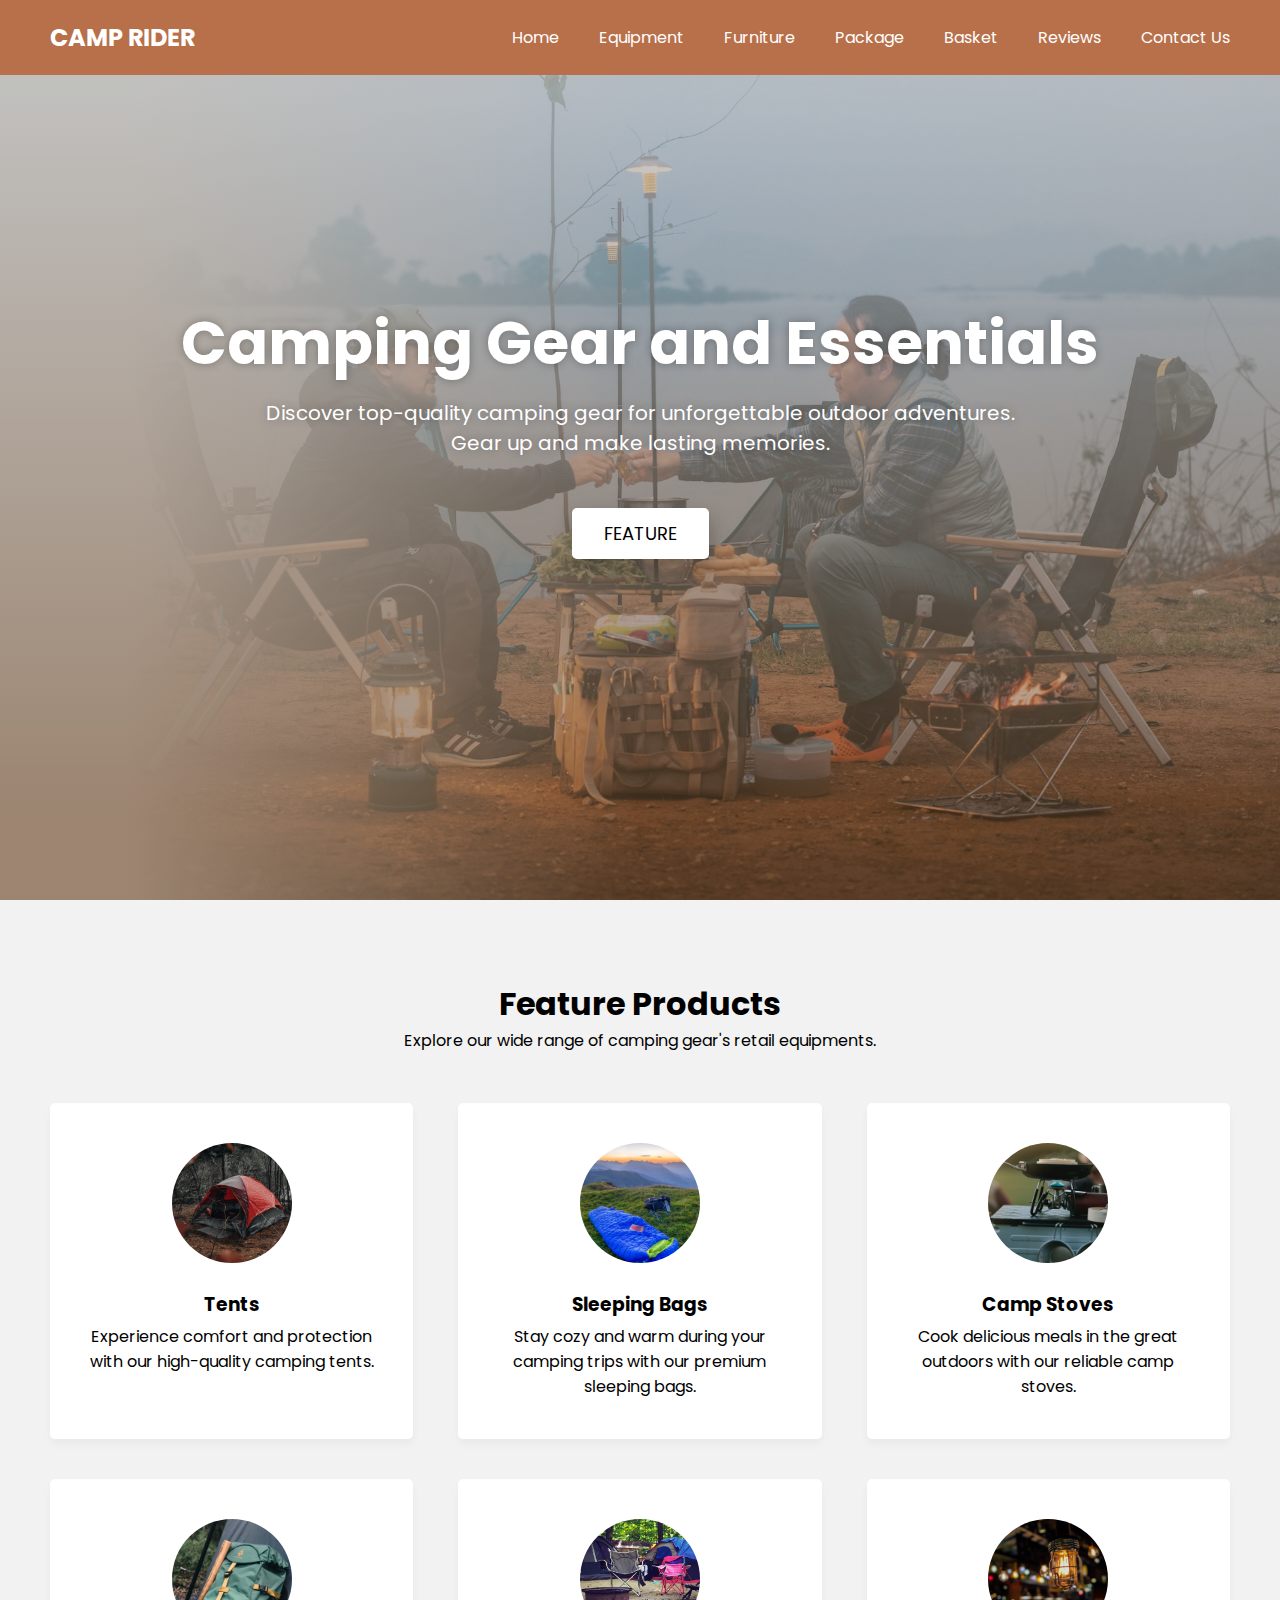
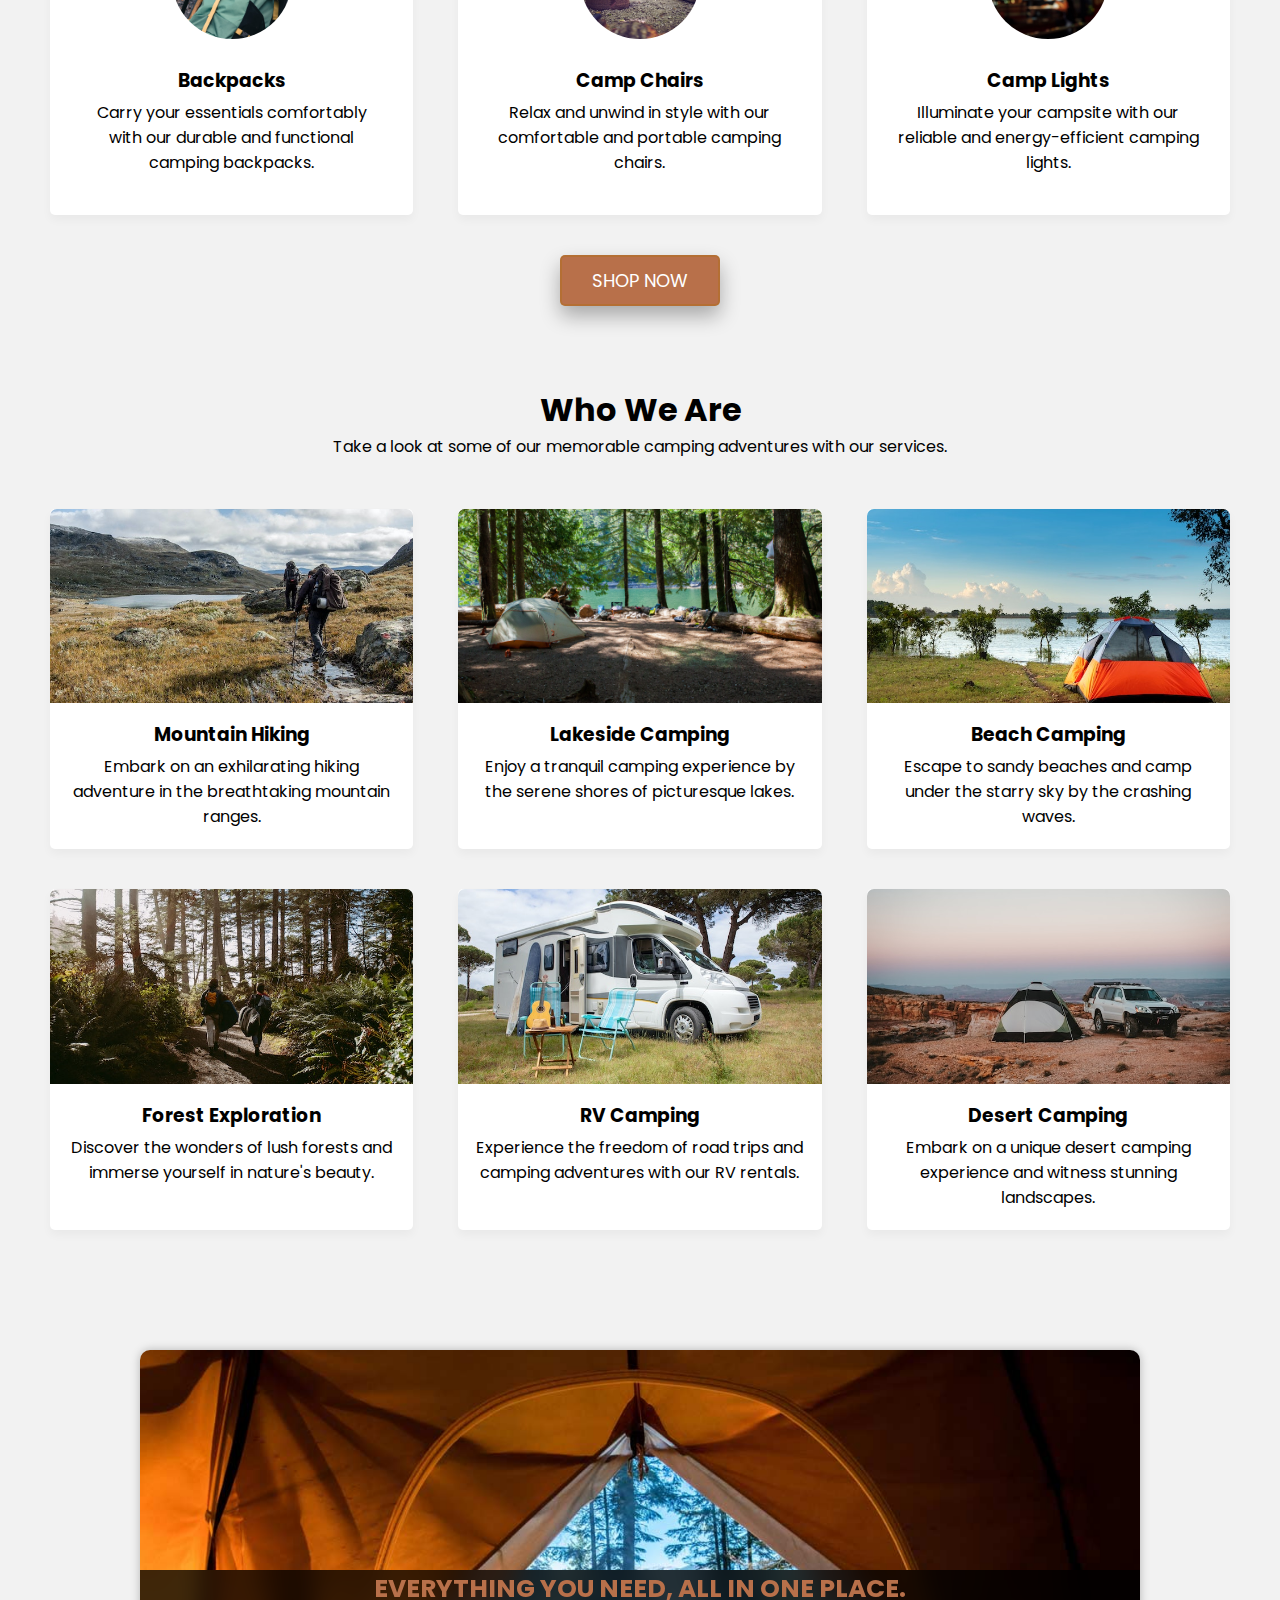
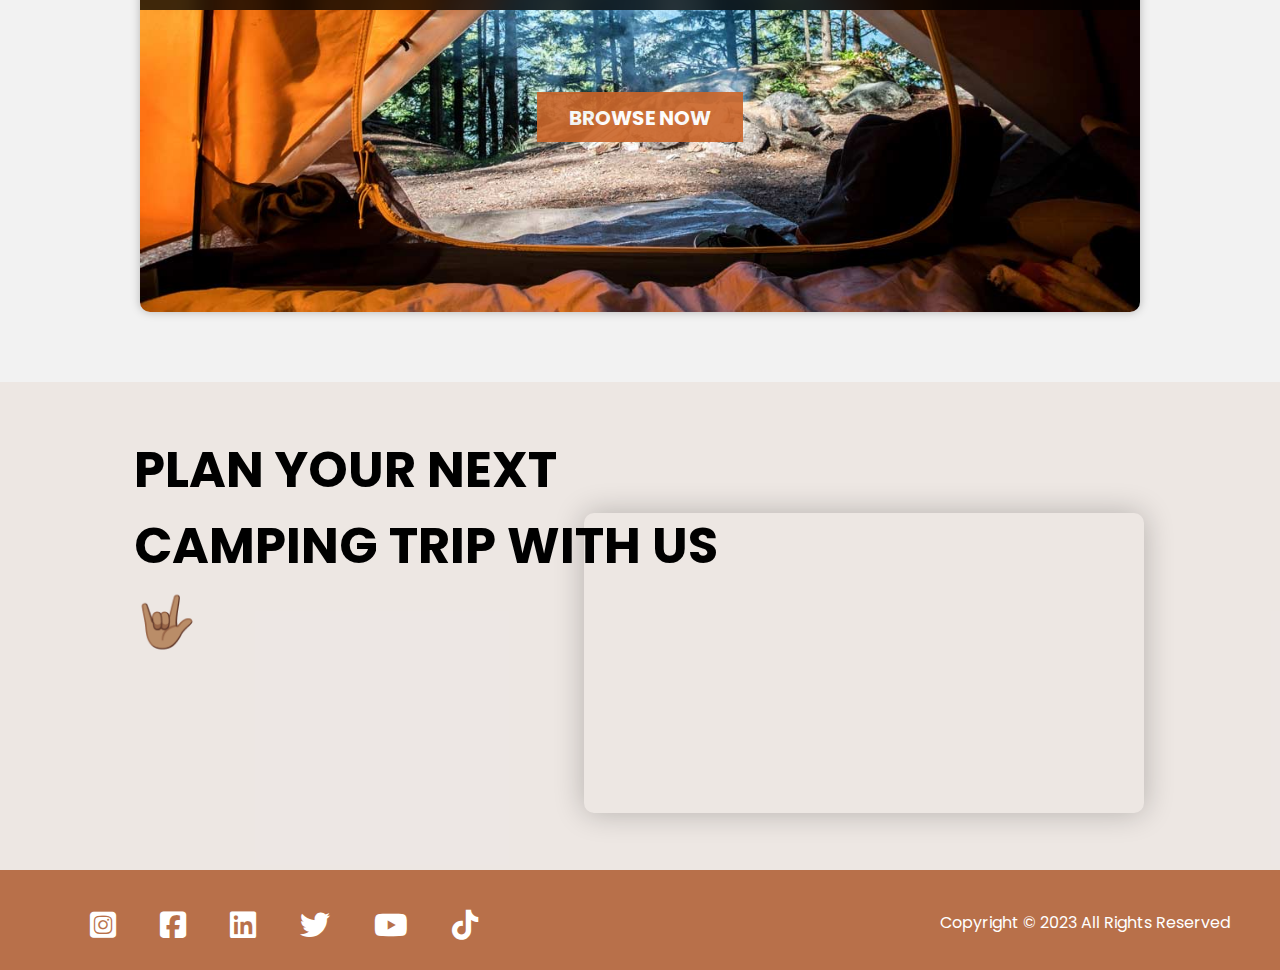
==== commit 6c033742: "commit to has" ====
--- a/index.html
+++ b/index.html
@@ -20,16 +20,15 @@
         </label>
         <ul class="all-links">
             <li><a href="#home">Home</a></li>
-            <li><a href="#home">Equipment</a></li>
+            <li><a href="equipment.html">Equipment</a></li>
             <li><a href="#home">Furniture</a></li>
             <li><a href="#home">Package</a></li>
-            <li><a href="#home">Basket</a></li>
+            <li><a href="basket.html">Basket</a></li>
             <li><a href="#home">Reviews</a></li>
             <li><a href="#home">Contact Us</a></li>
         </ul>
     </nav>
 </header>
-
 <section class="homepage" id="home">
     <div class="content">
         <div class="text">
@@ -77,11 +76,9 @@
         </li>
     </ul>
     <div class="shop_btn" id="shop_btn">
-        <a href="#">Shop now</a>
+        <a href="equipment.html">Shop now</a>
     </div>
-
 </section>
-
 
 
 <section class="portfolio" id="portfolio">
@@ -122,42 +119,23 @@
 </section>
 
 <section>
-    <h2>Why Would You Choose</h2>
-    <p>Flexible facilities and enjoy outdoor advanture</p>
-    <div class="slideshow">
-        <div class="slides">
-            <img src="assets/slideshow4.jpg" alt="slide1_tent">
-            <div class="textsl">Cozy tents for your adventures? We have them.</div>
-            <div>
-                <a href="equipment.html">Let's go Shopping</a>
+    <p id="indcaroutext">Everything you need, All in one place.</p>
+    <div class="carousell">
+        <div class="slider-containerr">
+            <div class="sliderr">
+                <img src="assets/slideshow4.jpg" alt="discount1" id="slide1">
+
+                <img src="assets/slideshow3.jpg" alt="discount1" id="slide2">
+
+                <img src="assets/slideshow2.jpeg" alt="discount1" id="slide3">
+
+                <img src="assets/slideshow1.jpg" alt="discount1" id="slide4">
             </div>
+            <div class="slider-navv">
+                <a href="equipment.html">Browse Now</a>
+            </div>
+
         </div>
-
-        <div class="slides">
-            <img src="assets/slideshow3.jpg" alt="slide2_stove">
-            <div class="textsl">Reliable stoves to prep warm and delicious meals? We have them.</div>
-            <div>
-                <a href="equipment.html">Let's go Shopping</a>
-            </div>
-        </div>
-
-        <div class="slides">
-            <img src="assets/slideshow2.jpeg" alt="slide3_chair">
-            <div class="textsl">Strong and Comfy chairs for you and your mates to sit back, relax and enjoy nature? We have them</div>
-            <div>
-                <a href="equipment.html">Let's go Shopping</a>
-            </div>
-        </div>
-
-        <div class="slides">
-            <img src="assets/slideshow1.jpg" alt="slide1_equip">
-            <div class="textsl">Everything you need to start going out camping? We have them</div>
-            <div>
-                <a href="equipment.html">Let's go Shopping</a>
-            </div>
-        </div>
-
-
     </div>
 </section>
 
--- a/css/style.css
+++ b/css/style.css
@@ -231,61 +231,141 @@
     padding: 0 10px;
 }
 
-/* slideshow */
-.slideshow{
-    max-width: 1255px;
+/* slide show for photo */
+
+carousell{
+    padding: 2rem;
+ }
+
+ .carousell .headingg{
+    width: 100%;
+    display: flex;
+    justify-content: center;
+    align-items: center;
+    background-color: #B8704A;
+    border-radius: 10px;
+ }
+
+ .carousell .headingg h2{
+    color: white;
+    text-transform: uppercase;
+    text-shadow: 5px 2px 0px #7c4f37;
+    font-size: 40px;
+    
+ }
+
+ .slider-containerr{
     position: relative;
-    margin: auto;
-    margin-top: 50px;
-}
-
-.slides img{
-    width: 1255px;
-    height: 600px;
-    border-radius: 30px;
-}
-
-.slides{
-    display: none;
-
-}
-
-.textsl{
-    width: 100%;
-    text-align: center;
-    color: #ff9e6a;
-    font-size: 25px;
-    padding: 14px 18px;
+    max-width: 1000px;
+    margin: 0 auto;
+ }
+
+ @keyframes slidee {
+    0%{
+        transform: translate(0);
+    }
+
+    25%{
+        transform: translate(-0);
+    }
+
+    30%{
+        transform: translate(-100%);
+    }
+
+    50%{
+        transform: translate(-100%);
+    }
+
+    55%{
+        transform: translate(-200%);
+    }
+
+    75%{
+        transform: translate(-200%);
+    }
+
+    80%{
+        transform: translate(-300%);
+    }
+
+    95%{
+        transform: translate(-300%);
+    }
+
+    100%{
+        transform: translate(0);
+    }
+ }
+
+ .sliderr{
+    display: flex;
+    aspect-ratio: 16/9;
+    overflow-x:hidden;
+    scroll-snap-type: x mandatory;
+    scroll-behavior: smooth;
+    box-shadow: 0 0 10px rgba(0, 0, 0, 0.25);
+    border-radius: 10px;
+ }
+
+.sliderr img{
+    flex-grow: 1;
+    flex-shrink: 0;
+    flex-basis: 100%;
+    scroll-snap-align: start;
+    object-fit: cover;
+    animation: slidee 8s infinite;
+}
+
+.slider-navv{
+    display: flex;
+    column-gap: 1rem;
     position: absolute;
-    top: 250px;
-    font-weight: bold;
-    background-color: rgba(0, 0, 0, 0.725);
-}
-
-.slides div a {
-    position: absolute;
+    bottom: 1.25rem;
+    left: 50%;
+    transform: translateX(-50%);
+    z-index: 1;
+}
+
+.slider-navv a{
+    height: 50px;
     cursor: pointer;
-    top: 390px;
-    margin-left: 480px;
+    top: 300px;
+    margin-top: -200px;
     text-decoration: none;
     text-transform: uppercase;
     font-weight: bold;
     color: white;
     font-size: 20px;
     padding: 9px 30px;
-    background-color: rgba(185, 94, 47, 0.82);
-    border: 2px solid #ffffff;
-    border-radius: 10px;
+    background-color: rgb(203, 101, 41);
+    border: 2px solid  rgb(203, 101, 41);
+    opacity: 0.9;
     transition: all 0.25s ease-in-out;
 }
 
-.slides div a:hover {
+.slider-navv a:hover{
+    opacity: 1;
     transform: scale(1.125);
     text-shadow: 0  0 10px white;
     border: 2px solid white;
     border-radius: 10px;
-    background-color: rgba(225, 124, 59, 0.82);
-    box-shadow: 0 0 10px #eae3e3, 0 0 10px #f3ede7, 0 0 10px #ffffff;
+    background-color:  rgb(203, 101, 41);
+    box-shadow: #fff;
+}
+
+#indcaroutext{
+    width: 1000px;
+    height: 40px;
+    text-transform: uppercase;
+    font-size: 25px;
+    font-weight: bold;
+    color: #B8704A ;
+    background-color: #000000c0;
+    backdrop-filter: blur(12px);
+    position:absolute;
+    margin-top: 220px;
+    z-index: 2;
 }
 
 
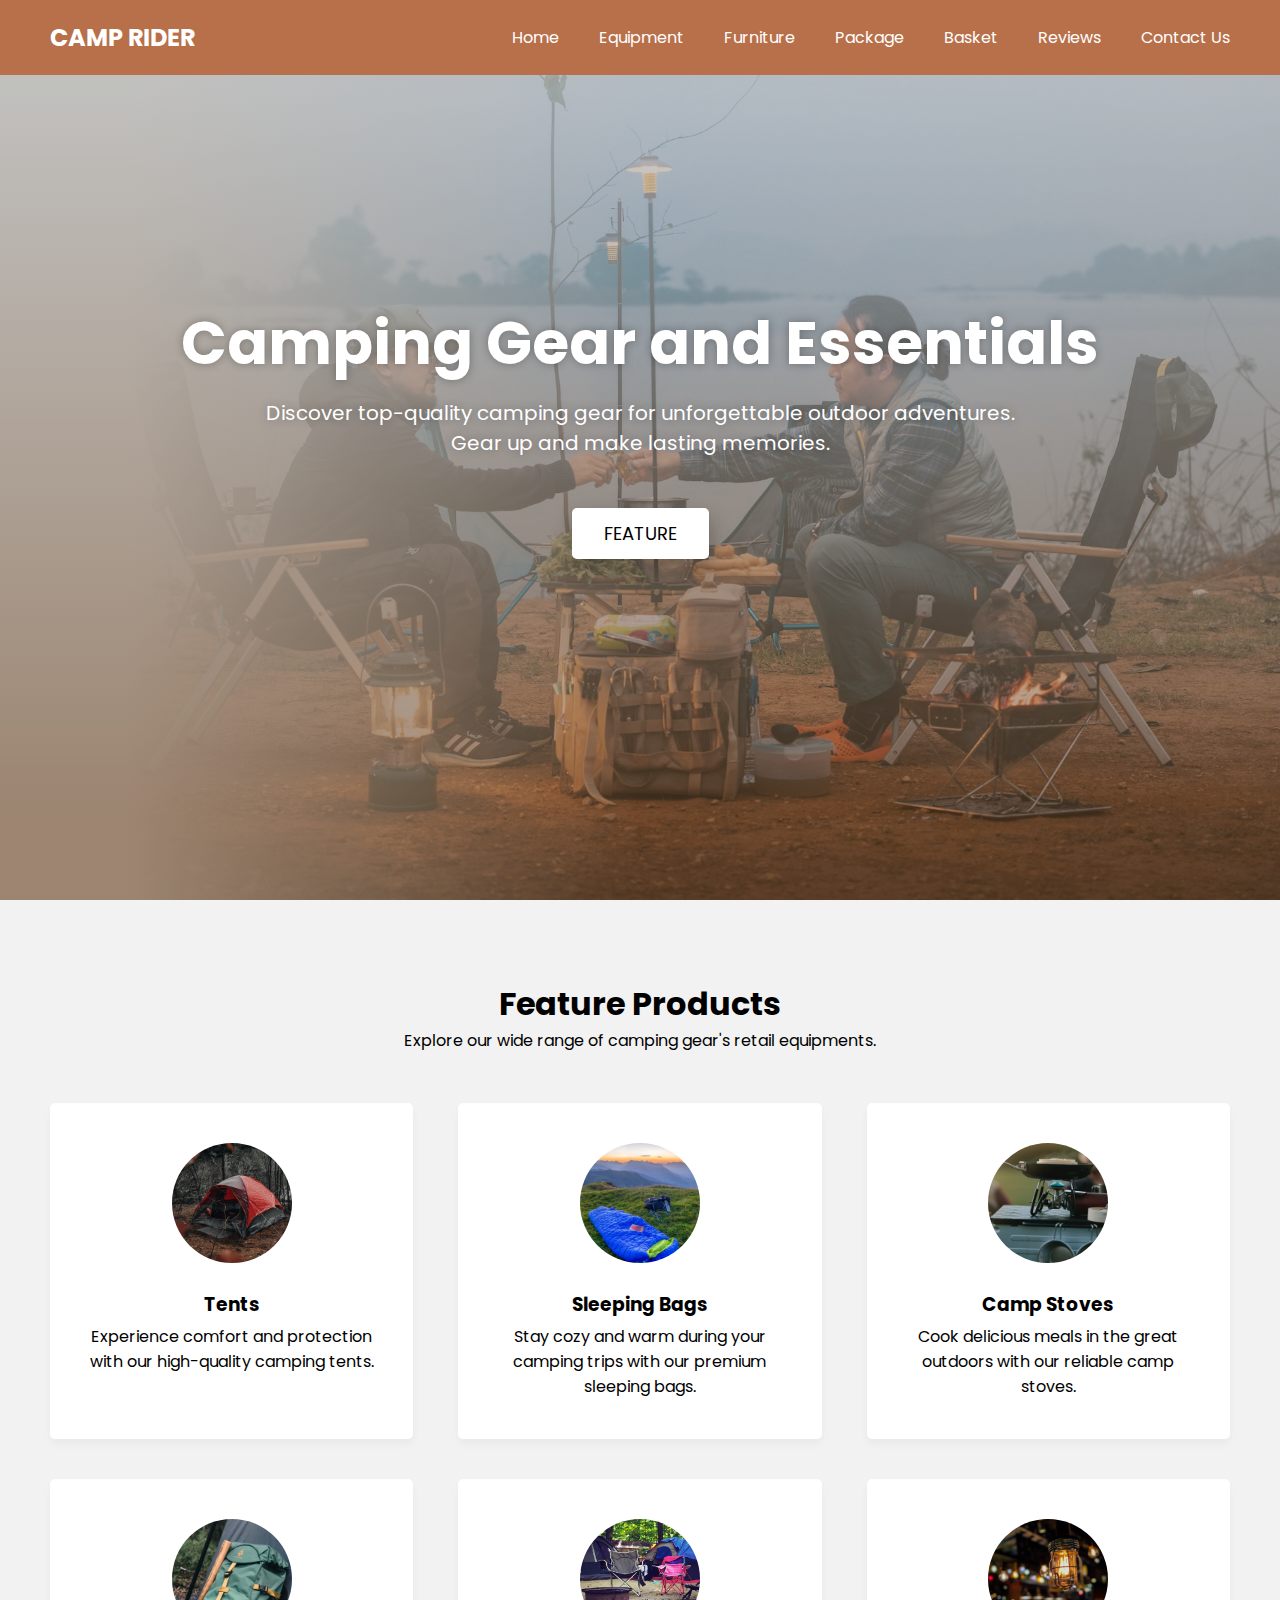
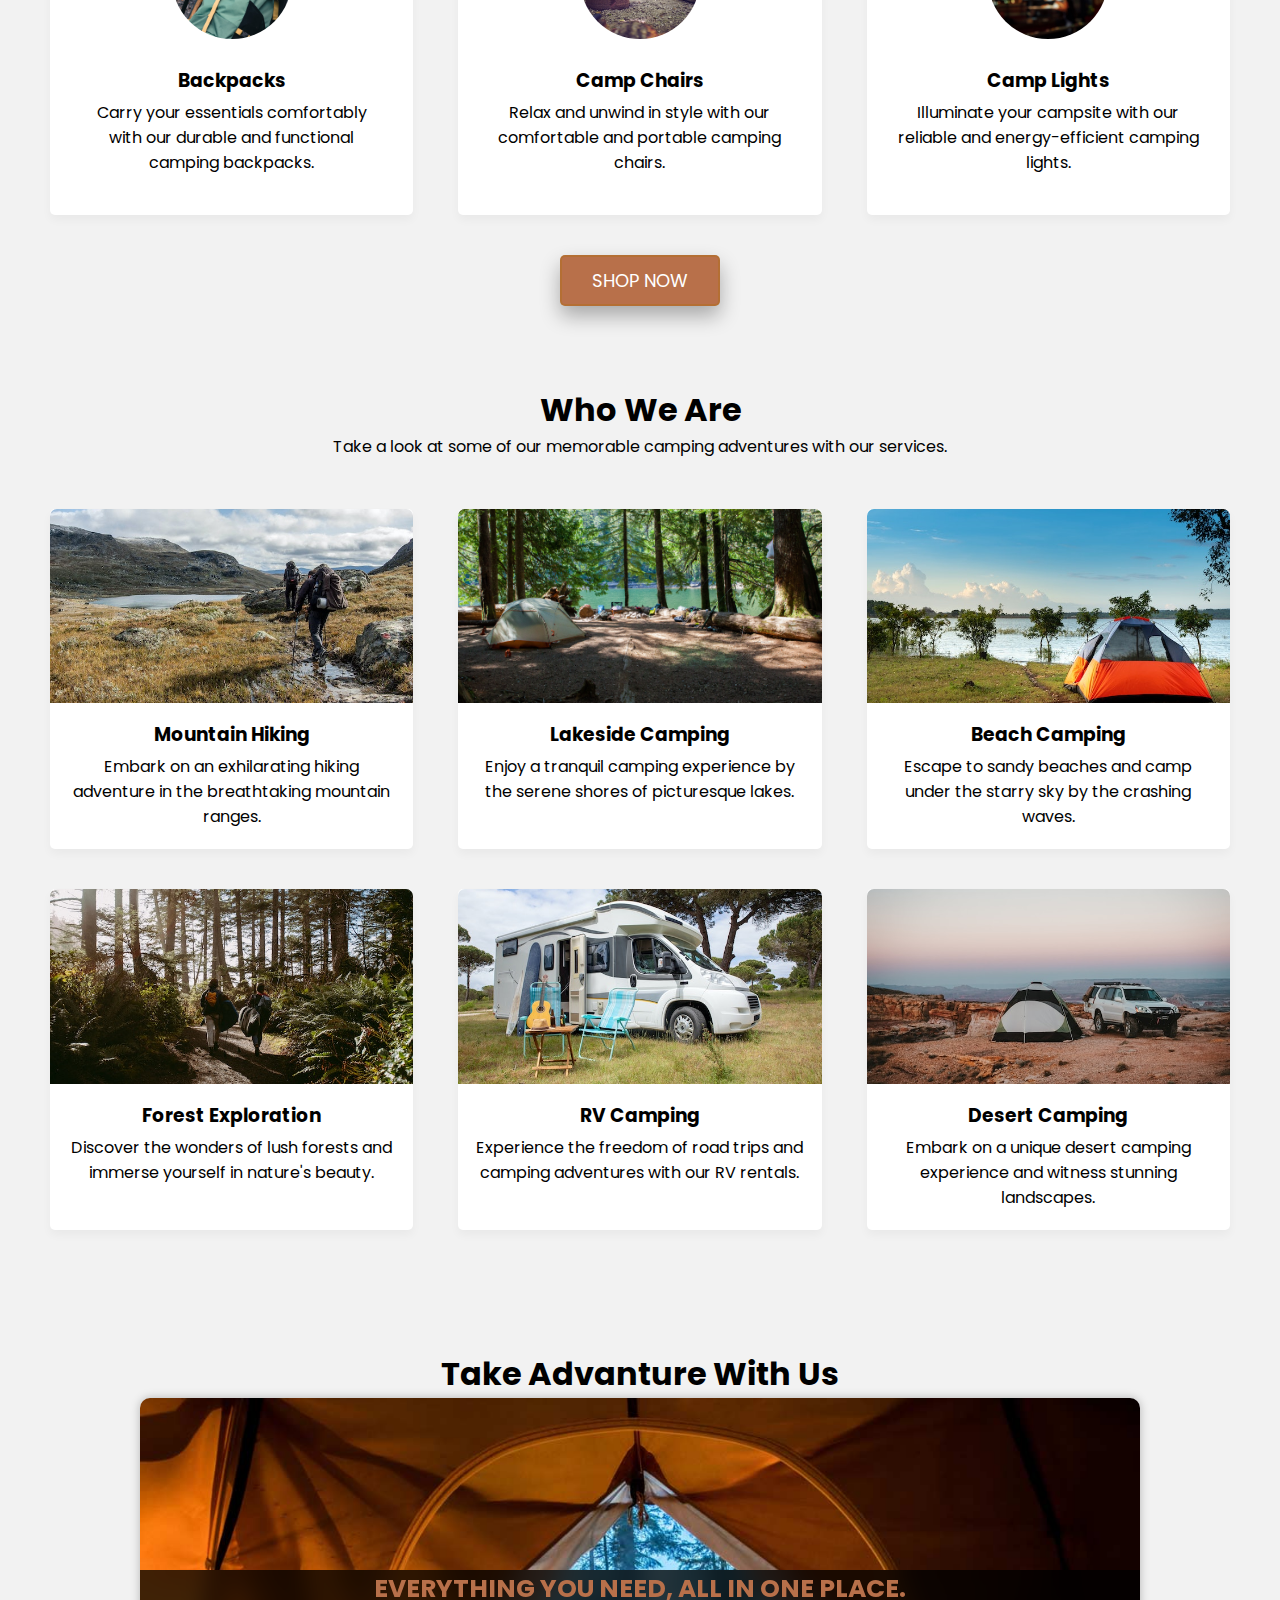
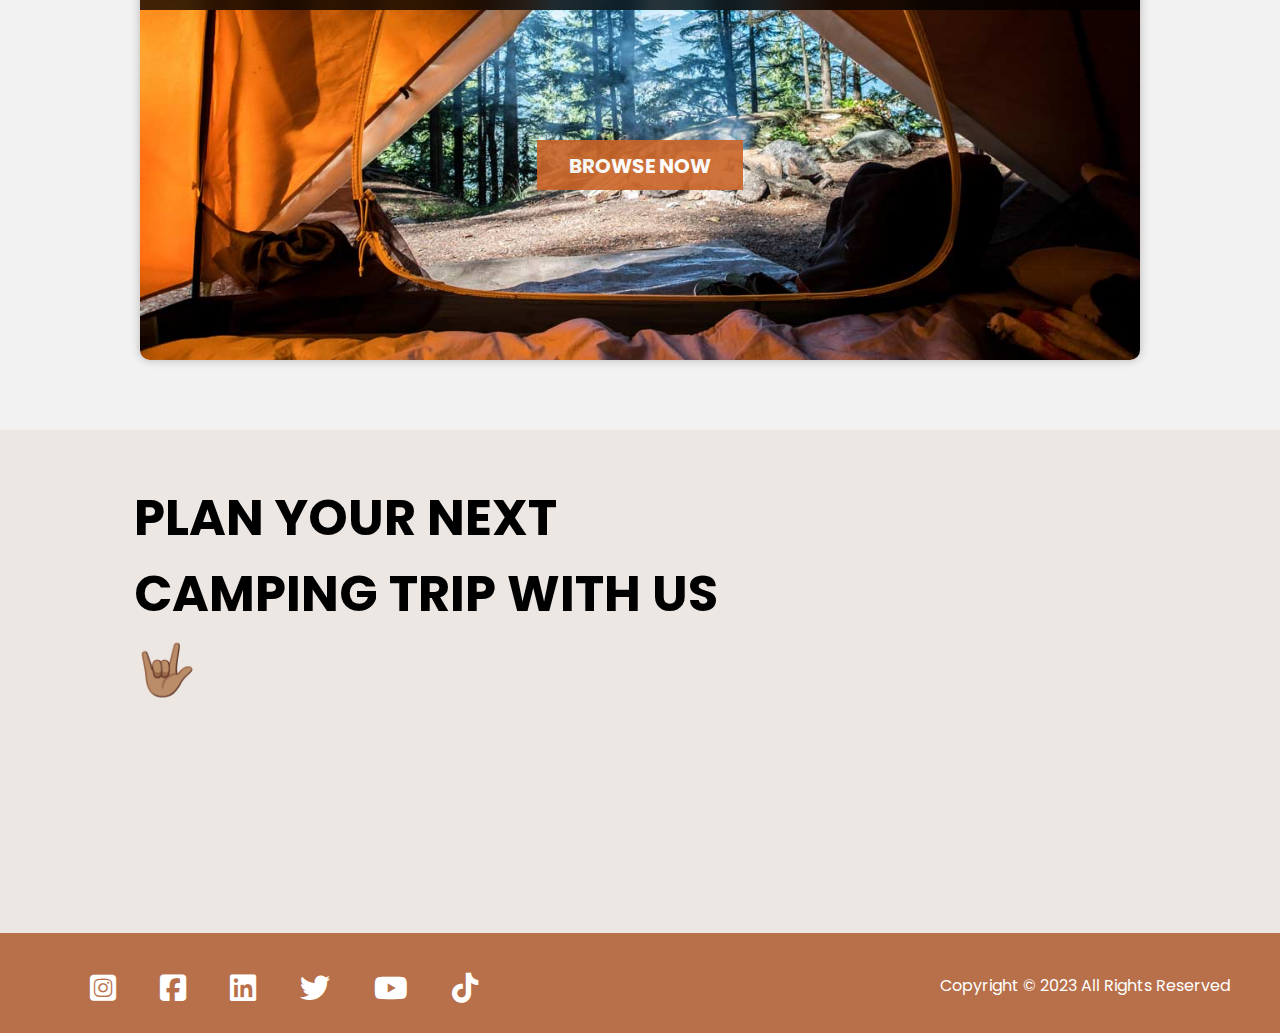
==== commit 86675a99: "commit to has" ====
--- a/index.html
+++ b/index.html
@@ -19,13 +19,13 @@
             </svg>
         </label>
         <ul class="all-links">
-            <li><a href="#home">Home</a></li>
-            <li><a href="equipment.html">Equipment</a></li>
-            <li><a href="#home">Furniture</a></li>
+            <li><a href="index.html">Home</a></li>
+            <li><a href="Equipment.html">Equipment</a></li>
+            <li><a href="Furniture.html">Furniture</a></li>
             <li><a href="#home">Package</a></li>
-            <li><a href="basket.html">Basket</a></li>
-            <li><a href="#home">Reviews</a></li>
-            <li><a href="#home">Contact Us</a></li>
+            <li><a href="Basket.html">Basket</a></li>
+            <li><a href="Review.html">Reviews</a></li>
+            <li><a href="Contact.html">Contact Us</a></li>
         </ul>
     </nav>
 </header>
@@ -76,7 +76,7 @@
         </li>
     </ul>
     <div class="shop_btn" id="shop_btn">
-        <a href="equipment.html">Shop now</a>
+        <a href="Equipment.html">Shop now</a>
     </div>
 </section>
 
@@ -119,7 +119,8 @@
 </section>
 
 <section>
-    <p id="indcaroutext">Everything you need, All in one place.</p>
+    <h2>Take Advanture With Us</h2>
+    <p class="indcaroutext">Everything you need, All in one place.</p>
     <div class="carousell">
         <div class="slider-containerr">
             <div class="sliderr">
@@ -132,7 +133,7 @@
                 <img src="assets/slideshow1.jpg" alt="discount1" id="slide4">
             </div>
             <div class="slider-navv">
-                <a href="equipment.html">Browse Now</a>
+                <a href="Equipment.html">Browse Now</a>
             </div>
 
         </div>
@@ -144,7 +145,7 @@
         <h3>Plan your next camping trip with us🤟🏽</h3>
     </div>
     <div class="ytvid">
-        <iframe width="560" height="315" src="https://www.youtube.com/embed/y0wXQ5EdW_0" title="YouTube video player" frameborder="0" allow="accelerometer; autoplay; clipboard-write; encrypted-media; gyroscope; picture-in-picture; web-share" allowfullscreen></iframe>
+        <embed width="560" height="315" src="https://www.youtube.com/embed/y0wXQ5EdW_0" title="YouTube video player" frameborder="0" allow="accelerometer; autoplay; clipboard-write; encrypted-media; gyroscope; picture-in-picture; web-share" allowfullscreen>
     </div>
 </section>
 
@@ -169,25 +170,5 @@
 </footer>
 
 
-
-
-
-<!--for slide show script-->
-<script>
-    let slideIndex = 0;
-    showSlides();
-    function showSlides(){
-        let i;
-        let slides = document.getElementsByClassName("slides");
-
-        for(i=0; i<slides.length; i++){
-            slides[i].style.display = "none";
-        } slideIndex ++;
-        if(slideIndex > slides.length){slideIndex = 1}
-        slides[slideIndex-1].style.display = "block";
-        setTimeout(showSlides, 4000);
-    }
-</script>
-<!--end for slide show script-->
 </body>
 </html>--- a/css/style.css
+++ b/css/style.css
@@ -351,10 +351,9 @@
     border: 2px solid white;
     border-radius: 10px;
     background-color:  rgb(203, 101, 41);
-    box-shadow: #fff;
-}
-
-#indcaroutext{
+}
+
+.indcaroutext{
     width: 1000px;
     height: 40px;
     text-transform: uppercase;
